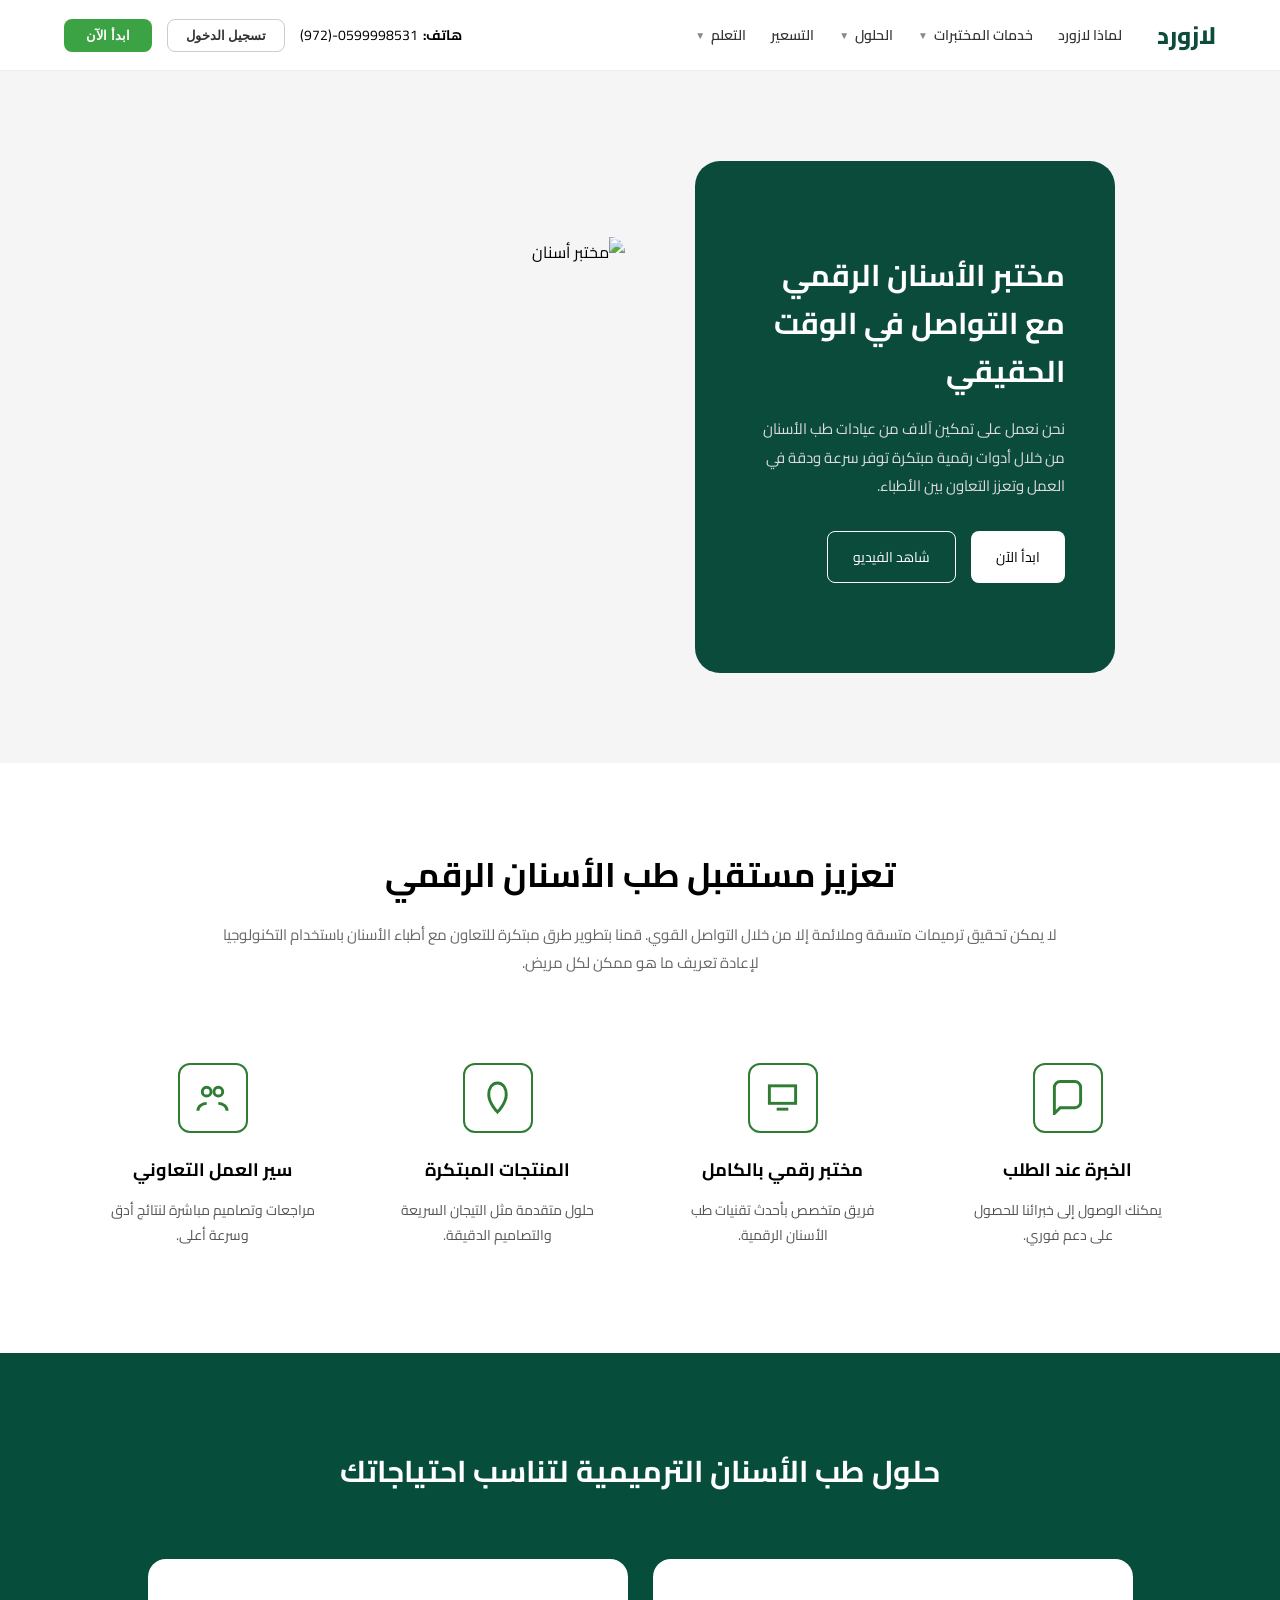
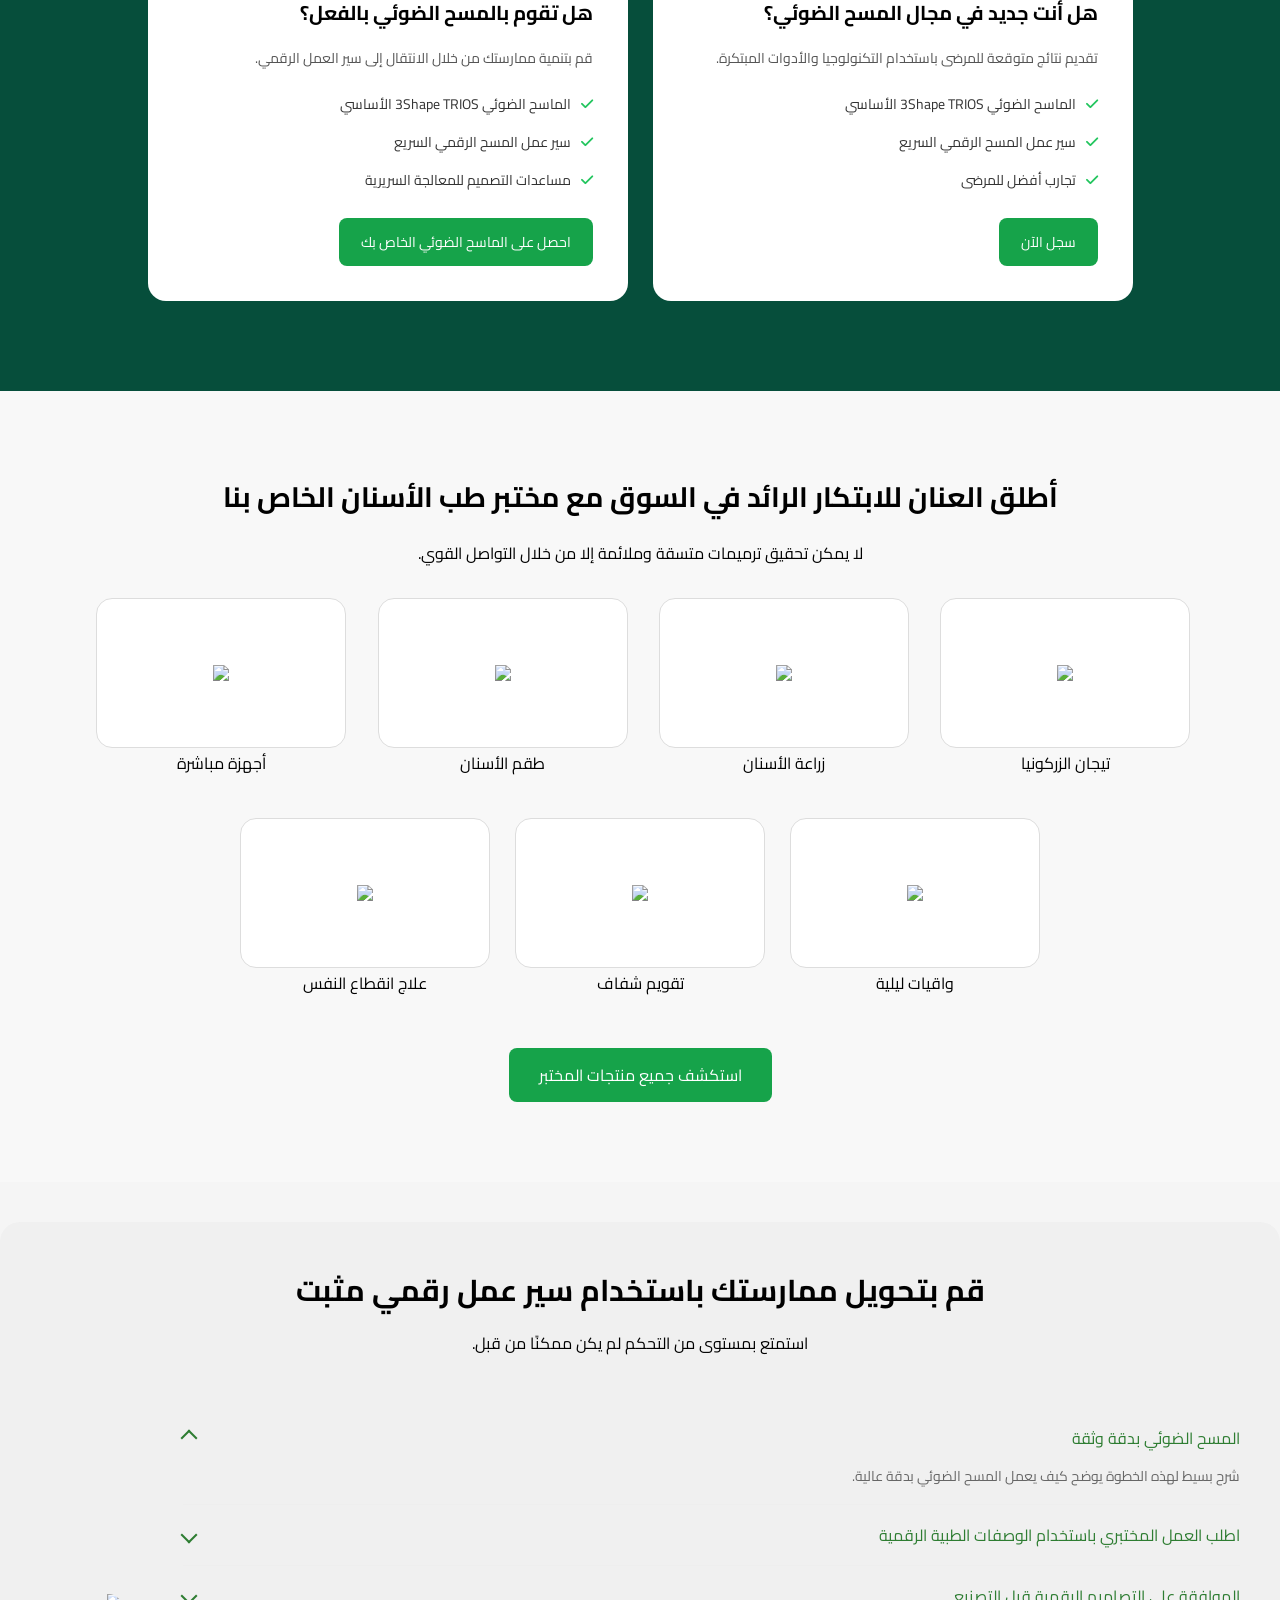
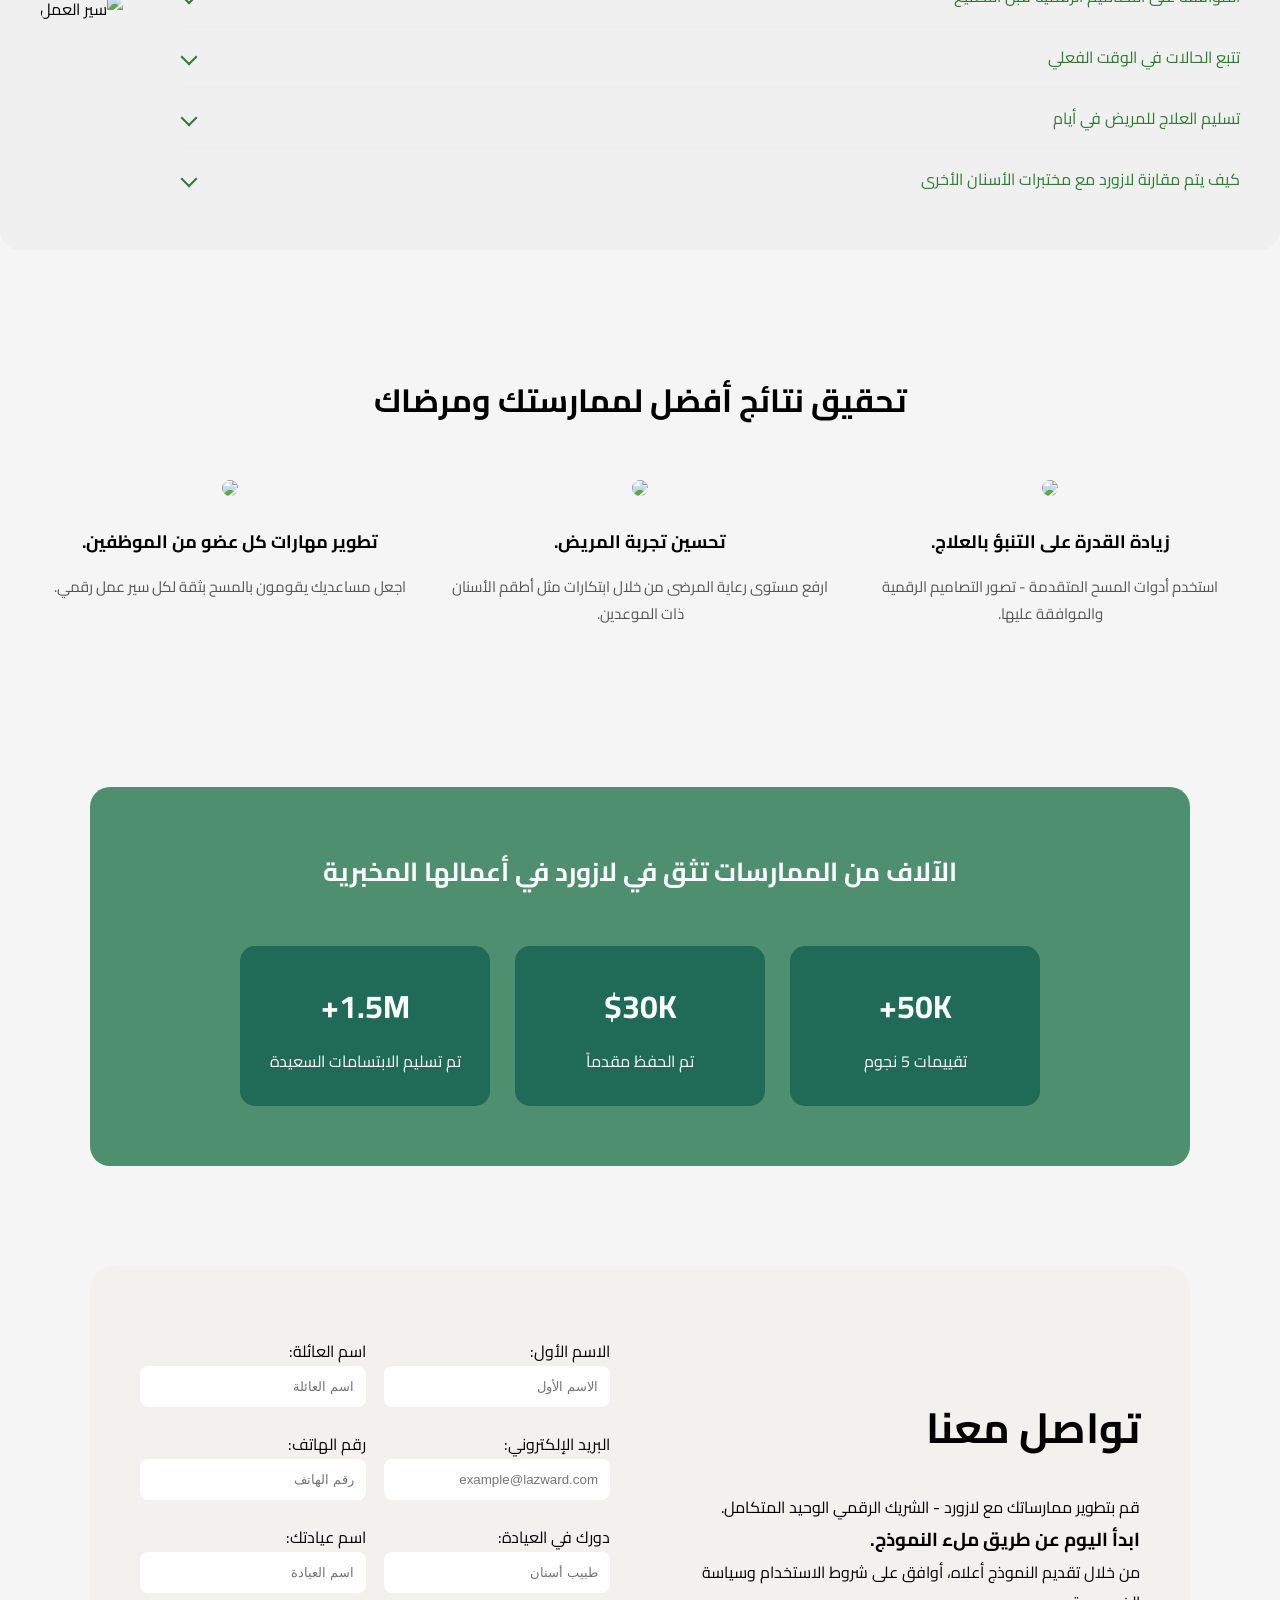
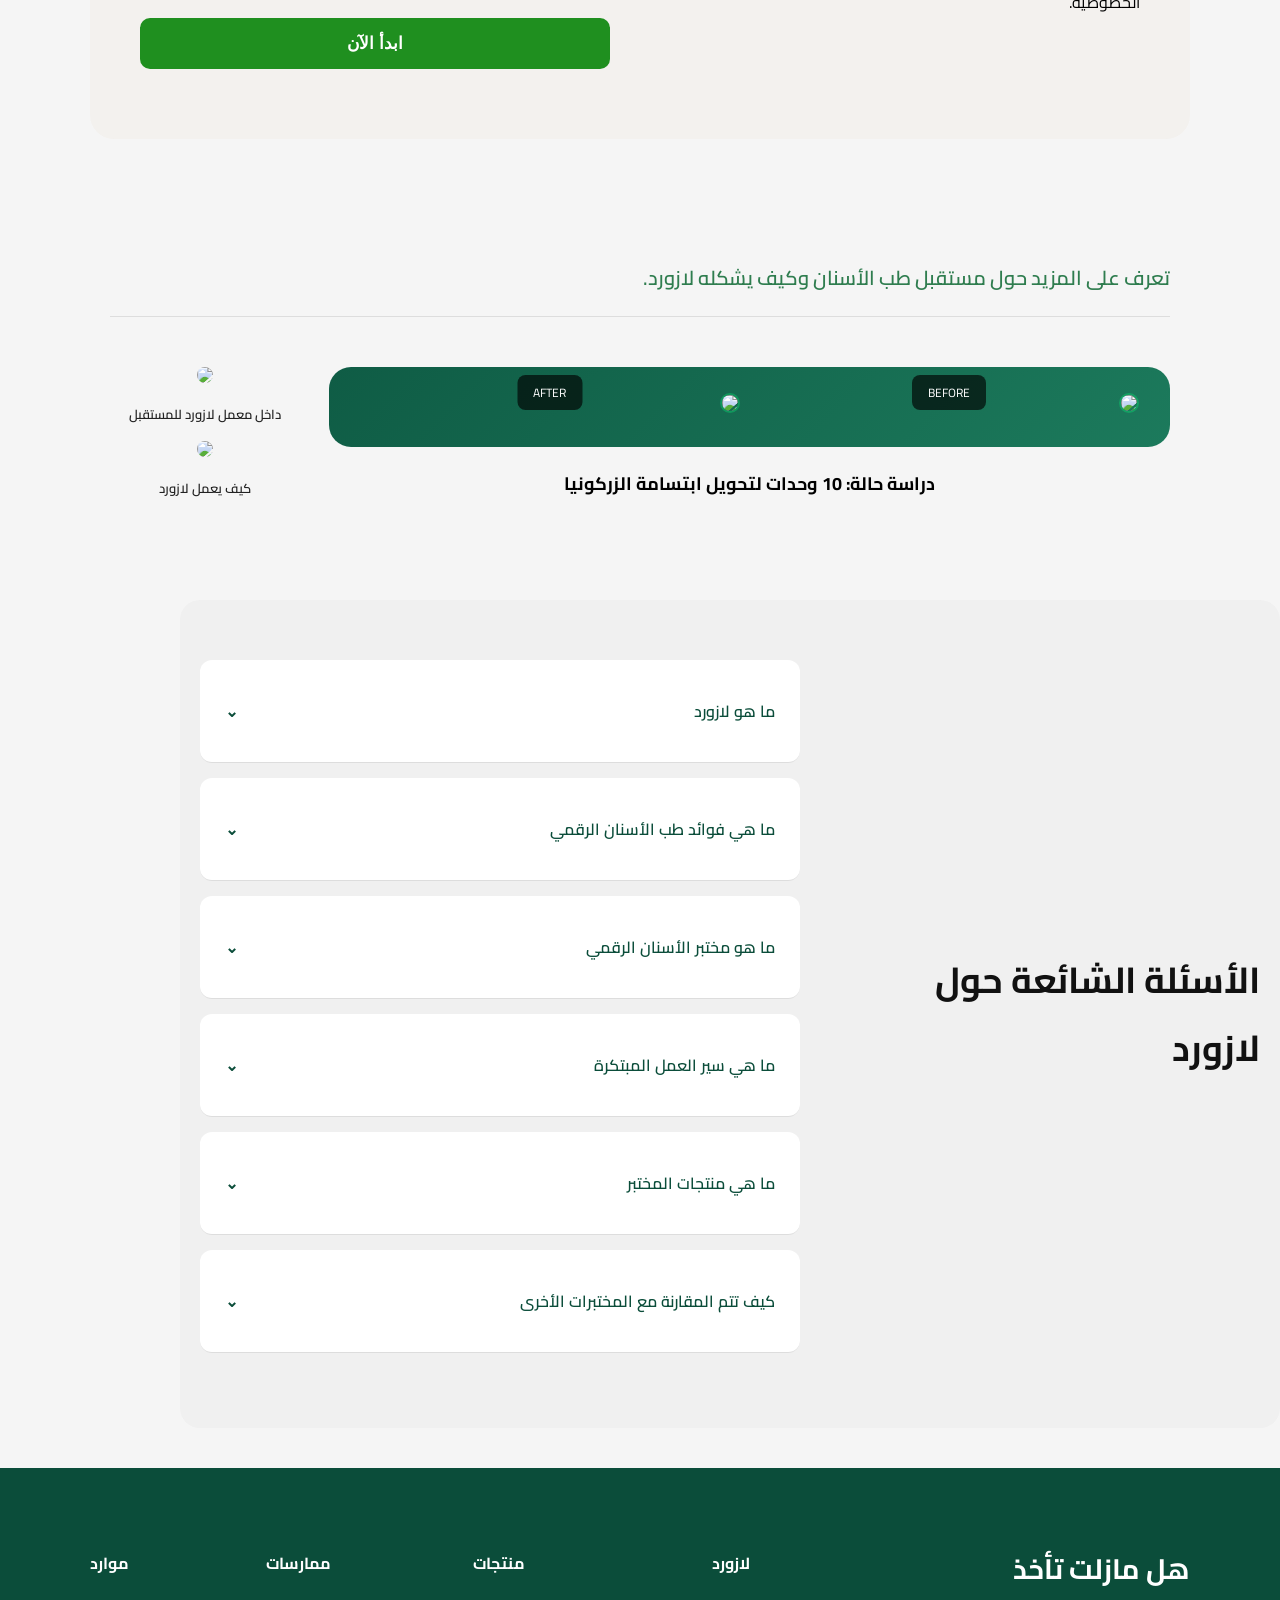
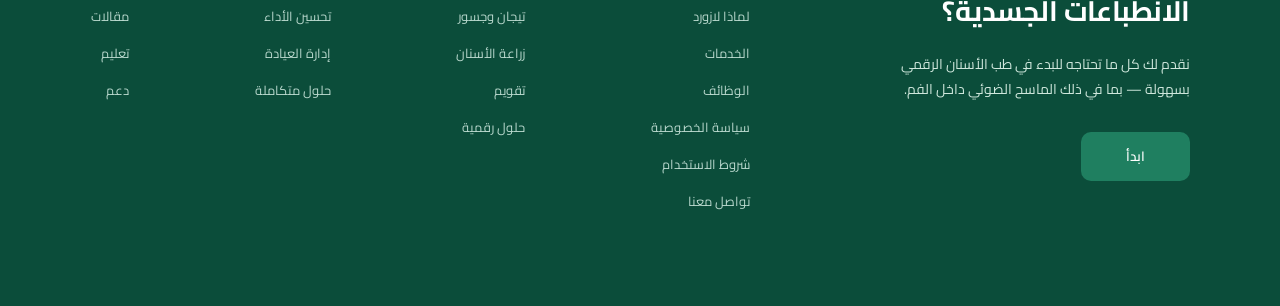
==== index.html @ 94c6a1e9 "Add files via upload" ====
<!DOCTYPE html>
<html lang="ar" dir="rtl">
<head>
    <meta charset="UTF-8">
    <meta name="viewport" content="width=device-width, initial-scale=1.0">
    <title>لازورد - مختبر الأسنان الرقمي</title>
    <link rel="stylesheet" href="https://cdnjs.cloudflare.com/ajax/libs/font-awesome/6.5.0/css/all.min.css">
    <link href="https://fonts.googleapis.com/css2?family=Cairo:wght@400;600;700;800&display=swap" rel="stylesheet">
         <link rel="stylesheet" href="style.css">
  </head>
<body>

<header class="header">
    <div class="nav-right">
        <a href="index.html" class="logo">لازورد</a>
        <nav class="nav-menu">
            <div class="nav-item"><a href="why-lazward.html">لماذا لازورد</a></div>
            <div class="nav-item">خدمات المختبرات <span class="arrow">▼</span><div class="dropdown"><a href="crowns-bridges.html">تيجان وجسور</a><a href="dentures.html">أطقم أسنان</a></div></div>
            <div class="nav-item">الحلول <span class="arrow">▼</span><div class="dropdown"><a href="digital-solutions.html">حلول رقمية</a></div></div>
            <div class="nav-item"><a href="pricing.html">التسعير</a></div>
            <div class="nav-item">التعلم <span class="arrow">▼</span><div class="dropdown"><a href="articles.html">المقالات</a></div></div>
        </nav>
    </div>
    <div class="nav-left">
        <div class="phone-container"><span class="phone-label">هاتف:</span><span class="phone-number">(972)-0599998531</span></div>
        <button class="btn-login"><a href="login.html">تسجيل الدخول</a></button>
        <button class="btn-start"><a href="signup.html">ابدأ الآن</a></button>
    </div>
    <div class="menu-toggle" onclick="toggleMenu()">☰</div>
</header>

<div class="mobile-overlay" id="overlay" onclick="toggleMenu()"></div>
<div class="mobile-drawer" id="drawer">
    <div class="drawer-header"><div class="logo">لازورد</div><div style="font-size:30px;cursor:pointer;" onclick="toggleMenu()">×</div></div>
    <div class="mobile-nav-item"><a href="why-lazward.html">لماذا لازورد</a></div>
    <div class="mobile-nav-item" onclick="this.classList.toggle('open')">خدمات المختبرات <span class="arrow" style="float:left;">▼</span><div class="mobile-dropdown-content"><a href="crowns-bridges.html">تيجان وجسور</a><a href="dentures.html">أطقم أسنان</a></div></div>
    <div class="mobile-nav-item" onclick="this.classList.toggle('open')">الحلول <span class="arrow" style="float:left;">▼</span><div class="mobile-dropdown-content"><a href="digital-solutions.html">حلول رقمية</a></div></div>
    <div class="mobile-nav-item"><a href="pricing.html">التسعير</a></div>
    <div class="mobile-nav-item" onclick="this.classList.toggle('open')">التعلم <span class="arrow" style="float:left;">▼</span><div class="mobile-dropdown-content"><a href="articles.html">المقالات</a></div></div>
    <div class="phone-container" style="margin:25px 0;"><span class="phone-label">هاتف:</span><span class="phone-number">(972)-0599998531</span></div>
    <button class="btn-start" style="width:100%;margin-bottom:10px;"><a href="signup.html">ابدأ الآن</a></button>
    <button class="btn-login" style="width:100%;"><a href="login.html">تسجيل الدخول</a></button>
</div>

<!-- Hero -->
<section><div class="hero"><div class="hero-box"><h1>مختبر الأسنان الرقمي مع التواصل في الوقت الحقيقي</h1><p>نحن نعمل على تمكين آلاف من عيادات طب الأسنان من خلال أدوات رقمية مبتكرة توفر سرعة ودقة في العمل وتعزز التعاون بين الأطباء.</p><div class="hero-buttons"><button class="btn-hero btn-white">ابدأ الآن</button><button class="btn-hero btn-outline">شاهد الفيديو</button></div></div><div class="hero-img"><img src="https://images.unsplash.com/photo-1588776814546-1ffcf47267a5?auto=format&fit=crop&q=80&w=800" alt="مختبر أسنان"></div></div></section>

<!-- Features -->
<section class="features-section"><h1>تعزيز مستقبل طب الأسنان الرقمي</h1><p class="desc">لا يمكن تحقيق ترميمات متسقة وملائمة إلا من خلال التواصل القوي. قمنا بتطوير طرق مبتكرة للتعاون مع أطباء الأسنان باستخدام التكنولوجيا لإعادة تعريف ما هو ممكن لكل مريض.</p><div class="features"><div class="feature hidden"><div class="icon-box"><svg viewBox="0 0 24 24"><path d="M21 15a4 4 0 0 1-4 4H7l-4 4V5a4 4 0 0 1 4-4h10a4 4 0 0 1 4 4z"/></svg></div><h3>الخبرة عند الطلب</h3><p>يمكنك الوصول إلى خبرائنا للحصول على دعم فوري.</p></div><div class="feature hidden"><div class="icon-box"><svg viewBox="0 0 24 24"><rect x="3" y="4" width="18" height="12"/><line x1="8" y1="20" x2="16" y2="20"/></svg></div><h3>مختبر رقمي بالكامل</h3><p>فريق متخصص بأحدث تقنيات طب الأسنان الرقمية.</p></div><div class="feature hidden"><div class="icon-box"><svg viewBox="0 0 24 24"><path d="M12 2C8 2 6 6 6 10c0 6 6 12 6 12s6-6 6-12c0-4-2-8-6-8z"/></svg></div><h3>المنتجات المبتكرة</h3><p>حلول متقدمة مثل التيجان السريعة والتصاميم الدقيقة.</p></div><div class="feature hidden"><div class="icon-box"><svg viewBox="0 0 24 24"><circle cx="8" cy="8" r="3"/><circle cx="16" cy="8" r="3"/><path d="M2 21c0-3 3-5 6-5"/><path d="M22 21c0-3-3-5-6-5"/></svg></div><h3>سير العمل التعاوني</h3><p>مراجعات وتصاميم مباشرة لنتائج أدق وسرعة أعلى.</p></div></div></section>

<!-- Solutions Cards -->
<section class="solutions"><div class="container-solutions"><h2>حلول طب الأسنان الترميمية لتناسب احتياجاتك</h2><div class="cards-solutions"><div class="card-solution"><h3>هل أنت جديد في مجال المسح الضوئي؟</h3><p>تقديم نتائج متوقعة للمرضى باستخدام التكنولوجيا والأدوات المبتكرة.</p><ul><li><i class="fa-solid fa-check"></i> الماسح الضوئي 3Shape TRIOS الأساسي</li><li><i class="fa-solid fa-check"></i> سير عمل المسح الرقمي السريع</li><li><i class="fa-solid fa-check"></i> تجارب أفضل للمرضى</li></ul><a href="signup.html" class="btn-solution">سجل الآن</a></div><div class="card-solution"><h3>هل تقوم بالمسح الضوئي بالفعل؟</h3><p>قم بتنمية ممارستك من خلال الانتقال إلى سير العمل الرقمي.</p><ul><li><i class="fa-solid fa-check"></i> الماسح الضوئي 3Shape TRIOS الأساسي</li><li><i class="fa-solid fa-check"></i> سير عمل المسح الرقمي السريع</li><li><i class="fa-solid fa-check"></i> مساعدات التصميم للمعالجة السريرية</li></ul><a href="signup.html" class="btn-solution">احصل على الماسح الضوئي الخاص بك</a></div></div></div></section>

<!-- Products -->
<section class="lab-section"><h2>أطلق العنان للابتكار الرائد في السوق مع مختبر طب الأسنان الخاص بنا</h2><p>لا يمكن تحقيق ترميمات متسقة وملائمة إلا من خلال التواصل القوي.</p><br><div class="grid-4"><div class="item"><div class="img-box"><img src="https://cdn-icons-png.flaticon.com/512/2966/2966480.png"></div><p>تيجان الزركونيا</p></div><div class="item"><div class="img-box"><img src="https://cdn-icons-png.flaticon.com/512/2966/2966327.png"></div><p>زراعة الأسنان</p></div><div class="item"><div class="img-box"><img src="https://cdn-icons-png.flaticon.com/512/2966/2966493.png"></div><p>طقم الأسنان</p></div><div class="item"><div class="img-box"><img src="https://cdn-icons-png.flaticon.com/512/2966/2966499.png"></div><p>أجهزة مباشرة</p></div></div><div class="grid-3"><div class="item"><div class="img-box"><img src="https://cdn-icons-png.flaticon.com/512/2966/2966479.png"></div><p>واقيات ليلية</p></div><div class="item"><div class="img-box"><img src="https://cdn-icons-png.flaticon.com/512/2966/2966488.png"></div><p>تقويم شفاف</p></div><div class="item"><div class="img-box"><img src="https://cdn-icons-png.flaticon.com/512/2966/2966485.png"></div><p>علاج انقطاع النفس</p></div></div><a href="crowns-bridges.html" class="btn-lab">استكشف جميع منتجات المختبر</a></section>

<!-- Accordion -->
<section class="workflow"><div class="container-workflow"><div class="header-workflow"><h2>قم بتحويل ممارستك باستخدام سير عمل رقمي مثبت</h2><p>استمتع بمستوى من التحكم لم يكن ممكنًا من قبل.</p></div><div class="content-workflow"><div class="image-workflow"><img src="https://images.unsplash.com/photo-1588776814546-1ffcf47267a5?auto=format&fit=crop&q=80&w=800" alt="سير العمل"></div><div class="accordion"><div class="accordion-item active"><div class="accordion-title"><span>المسح الضوئي بدقة وثقة</span><span class="accordion-icon"></span></div><div class="accordion-body">شرح بسيط لهذه الخطوة يوضح كيف يعمل المسح الضوئي بدقة عالية.</div></div><div class="accordion-item"><div class="accordion-title"><span>اطلب العمل المختبري باستخدام الوصفات الطبية الرقمية</span><span class="accordion-icon"></span></div><div class="accordion-body">تفاصيل إضافية عن الطلب الرقمي وإدارة المختبر.</div></div><div class="accordion-item"><div class="accordion-title"><span>الموافقة على التصاميم الرقمية قبل التصنيع</span><span class="accordion-icon"></span></div><div class="accordion-body">راجع التصاميم ووافق عليها قبل التنفيذ.</div></div><div class="accordion-item"><div class="accordion-title"><span>تتبع الحالات في الوقت الفعلي</span><span class="accordion-icon"></span></div><div class="accordion-body">تابع حالة المريض خطوة بخطوة.</div></div><div class="accordion-item"><div class="accordion-title"><span>تسليم العلاج للمريض في أيام</span><span class="accordion-icon"></span></div><div class="accordion-body">تسليم سريع وفعّال للعلاج.</div></div><div class="accordion-item"><div class="accordion-title"><span>كيف يتم مقارنة لازورد مع مختبرات الأسنان الأخرى</span><span class="accordion-icon"></span></div><div class="accordion-body">مقارنة شاملة مع الحلول الأخرى.</div></div></div></div></div></section>

<!-- Results -->
<section class="results-section"><div class="results-container"><div class="results-header"><h2>تحقيق نتائج أفضل لممارستك ومرضاك</h2></div><div class="results-cards"><div class="result-card"><img src="https://images.unsplash.com/photo-1588776814546-1ffcf47267a5?auto=format&fit=crop&q=80&w=800"><h3>زيادة القدرة على التنبؤ بالعلاج.</h3><p>استخدم أدوات المسح المتقدمة - تصور التصاميم الرقمية والموافقة عليها.</p></div><div class="result-card"><img src="https://images.unsplash.com/photo-1606813907291-d86efa9b94db?auto=format&fit=crop&q=80&w=800"><h3>تحسين تجربة المريض.</h3><p>ارفع مستوى رعاية المرضى من خلال ابتكارات مثل أطقم الأسنان ذات الموعدين.</p></div><div class="result-card"><img src="https://images.unsplash.com/photo-1588776814546-1ffcf47267a5?auto=format&fit=crop&q=80&w=800"><h3>تطوير مهارات كل عضو من الموظفين.</h3><p>اجعل مساعديك يقومون بالمسح بثقة لكل سير عمل رقمي.</p></div></div></div></section>

<!-- Stats -->
<section class="stats-section"><h2>الآلاف من الممارسات تثق في لازورد في أعمالها المخبرية</h2><div class="stats-cards"><div class="stat-card"><h3>50K+</h3><p>تقييمات 5 نجوم</p></div><div class="stat-card"><h3>$30K</h3><p>تم الحفظ مقدماً</p></div><div class="stat-card"><h3>1.5M+</h3><p>تم تسليم الابتسامات السعيدة</p></div></div></section>

<!-- Contact -->
<section class="contact-section"><div class="contact-container"><div class="contact-text"><h2>تواصل معنا</h2><p>قم بتطوير ممارساتك مع لازورد - الشريك الرقمي الوحيد المتكامل.</p><h3>ابدأ اليوم عن طريق ملء النموذج.</h3><p class="small-text">من خلال تقديم النموذج أعلاه، أوافق على شروط الاستخدام وسياسة الخصوصية.</p></div><div class="contact-form"><div class="form-grid"><div class="form-group"><label>الاسم الأول:</label><input type="text" placeholder="الاسم الأول"></div><div class="form-group"><label>اسم العائلة:</label><input type="text" placeholder="اسم العائلة"></div><div class="form-group"><label>البريد الإلكتروني:</label><input type="email" placeholder="example@lazward.com"></div><div class="form-group"><label>رقم الهاتف:</label><input type="text" placeholder="رقم الهاتف"></div><div class="form-group"><label>دورك في العيادة:</label><input type="text" placeholder="طبيب أسنان"></div><div class="form-group"><label>اسم عيادتك:</label><input type="text" placeholder="اسم العيادة"></div></div><button class="btn-contact">ابدأ الآن</button></div></div></section>

<!-- Case Study -->
<section class="case-section"><div class="case-title">تعرف على المزيد حول مستقبل طب الأسنان وكيف يشكله لازورد.</div><div class="line"></div><div class="case-container"><div class="case-right"><div class="before-after"><div class="img-box-case"><img src="https://images.unsplash.com/photo-1607746882042-944635dfe10e?auto=format&fit=crop&q=80&w=800"><div class="label-case">BEFORE</div></div><div class="img-box-case"><img src="https://images.unsplash.com/photo-1607746882042-944635dfe10e?auto=format&fit=crop&q=80&w=800"><div class="label-case">AFTER</div></div></div><div class="caption">دراسة حالة: 10 وحدات لتحويل ابتسامة الزركونيا</div></div><div class="case-left"><div class="small-card"><img src="https://images.unsplash.com/photo-1588776814546-1ffcf47267a5?auto=format&fit=crop&q=80&w=400"><p>داخل معمل لازورد للمستقبل</p></div><div class="small-card"><img src="https://images.unsplash.com/photo-1606813907291-d86efa9b94db?auto=format&fit=crop&q=80&w=400"><p>كيف يعمل لازورد</p></div></div></div></section>

<!-- FAQ -->
<section class="faq-section"><div class="faq-title"><h2>الأسئلة الشائعة حول لازورد</h2></div><div class="faq-list"><div class="faq-item"><div class="faq-question">ما هو لازورد <span>⌄</span></div><div class="faq-answer">لازورد هو حل رقمي متكامل لطب الأسنان.</div></div><div class="faq-item"><div class="faq-question">ما هي فوائد طب الأسنان الرقمي <span>⌄</span></div><div class="faq-answer">يوفر دقة أعلى وسرعة في التنفيذ.</div></div><div class="faq-item"><div class="faq-question">ما هو مختبر الأسنان الرقمي <span>⌄</span></div><div class="faq-answer">مختبر يعتمد على تقنيات رقمية حديثة.</div></div><div class="faq-item"><div class="faq-question">ما هي سير العمل المبتكرة <span>⌄</span></div><div class="faq-answer">سير عمل رقمي متكامل من البداية للنهاية.</div></div><div class="faq-item"><div class="faq-question">ما هي منتجات المختبر <span>⌄</span></div><div class="faq-answer">تيجان، جسور، وزراعة رقمية.</div></div><div class="faq-item"><div class="faq-question">كيف تتم المقارنة مع المختبرات الأخرى <span>⌄</span></div><div class="faq-answer">جودة أعلى وسرعة أفضل.</div></div></div></section>

<!-- Footer -->
<footer class="footer"><div class="footer-container"><div class="footer-cta"><h3>هل مازلت تأخذ الانطباعات الجسدية؟</h3><p>نقدم لك كل ما تحتاجه للبدء في طب الأسنان الرقمي بسهولة — بما في ذلك الماسح الضوئي داخل الفم.</p><button onclick="location.href='signup.html'">ابدأ</button></div><div class="footer-links"><div class="footer-col"><h4>لازورد</h4><li onclick="location.href='why-lazward.html'">لماذا لازورد</li><li>الخدمات</li><li>الوظائف</li><li>سياسة الخصوصية</li><li>شروط الاستخدام</li><li>تواصل معنا</li></div><div class="footer-col"><h4>منتجات</h4><li onclick="location.href='crowns-bridges.html'">تيجان وجسور</li><li>زراعة الأسنان</li><li>تقويم</li><li onclick="location.href='digital-solutions.html'">حلول رقمية</li></div><div class="footer-col"><h4>ممارسات</h4><li>تحسين الأداء</li><li>إدارة العيادة</li><li>حلول متكاملة</li></div><div class="footer-col"><h4>موارد</h4><li onclick="location.href='articles.html'">مقالات</li><li>تعليم</li><li>دعم</li></div></div></div></footer>

<script src="index.js"></script>
</body>
</html>
---- style.css ----
* { margin: 0; padding: 0; box-sizing: border-box; }
        body { font-family: 'Cairo', sans-serif; background: #f5f5f5; direction: rtl; }
        
        /* Header */
        .header { padding: 12px 5%; background: #fff; border-bottom: 1px solid #eee; display: flex; align-items: center; justify-content: space-between; position: sticky; top: 0; z-index: 1000; }
        .nav-right { display: flex; align-items: center; gap: 30px; }
        .logo { font-size: 24px; font-weight: 800; color: #0b4d3a; text-decoration: none; }
        .nav-menu { display: flex; gap: 15px; align-items: center; }
        .nav-item { position: relative; font-size: 14px; font-weight: 600; padding: 10px 5px; display: flex; align-items: center; gap: 6px; color: #333; }
        .nav-item a { text-decoration: none; color: #333; }
        .nav-item:hover, .nav-item:hover a { color: #3ca345; }
        .arrow { font-size: 10px; color: #888; }
        .dropdown { position: absolute; top: 100%; right: 0; background: #fff; min-width: 180px; box-shadow: 0 10px 30px rgba(0,0,0,0.1); border-radius: 8px; opacity: 0; visibility: hidden; transform: translateY(10px); transition: 0.3s; border: 1px solid #eee; z-index: 100; }
        .nav-item:hover .dropdown { opacity: 1; visibility: visible; transform: translateY(0); }
        .dropdown a { display: block; padding: 12px 15px; text-decoration: none; color: #333; font-size: 13px; border-bottom: 1px solid #f9f9f9; }
        .dropdown a:hover { background: #f4faf5; color: #3ca345; }
        .nav-left { display: flex; align-items: center; gap: 15px; }
        .phone-container { display: flex; align-items: center; font-size: 14px; }
        .phone-label { font-weight: 700; margin-left: 5px; }
        .phone-number { direction: ltr; }
        .btn-login { border: 1px solid #ccc; background: transparent; padding: 8px 18px; border-radius: 8px; font-weight: 600; cursor: pointer; }
        .btn-login a { text-decoration: none; color: #333; }
        .btn-start { background: #3ca345; color: #fff; border: none; padding: 9px 22px; border-radius: 8px; font-weight: 600; cursor: pointer; }
        .btn-start a { text-decoration: none; color: #fff; }
        .menu-toggle { display: none; font-size: 26px; cursor: pointer; }
        
        /* Mobile Drawer */
        .mobile-overlay { position: fixed; top: 0; right: -100%; width: 100%; height: 100%; background: rgba(0,0,0,0.5); z-index: 1001; transition: 0.3s; }
        .mobile-drawer { position: fixed; top: 0; right: -300px; width: 300px; height: 100%; background: #fff; z-index: 1002; transition: 0.3s; padding: 25px; overflow-y: auto; }
        .mobile-overlay.active, .mobile-drawer.active { right: 0; }
        .drawer-header { display: flex; justify-content: space-between; align-items: center; margin-bottom: 30px; }
        .mobile-nav-item { padding: 15px 0; font-weight: 600; border-bottom: 1px solid #f5f5f5; cursor: pointer; }
        .mobile-nav-item a { text-decoration: none; color: #333; display: block; }
        .mobile-dropdown-content { display: none; background: #fcfcfc; padding-right: 15px; }
        .mobile-dropdown-content a { display: block; padding: 10px 0; text-decoration: none; color: #666; font-size: 14px; }
        .mobile-nav-item.open .mobile-dropdown-content { display: block; }
        .mobile-nav-item.open span { transform: rotate(180deg); color: #3ca345; }
        
        /* Hero */
        .hero { display: flex; justify-content: center; align-items: center; gap: 70px; padding: 90px 50px; max-width: 1200px; margin: 0 auto; }
        .hero-box { background: #0b4b3c; color: #fff; padding: 90px 50px; border-radius: 25px; width: 420px; min-height: 500px; display: flex; flex-direction: column; justify-content: center; opacity: 0; transform: translateX(60px); animation: fadeInRight 1s ease forwards; }
        .hero-box h1 { font-size: 30px; line-height: 1.6; margin-bottom: 20px; }
        .hero-box p { font-size: 15px; line-height: 1.9; margin-bottom: 30px; color: #dcdcdc; }
        .hero-buttons { display: flex; gap: 15px; }
        .btn-hero { padding: 12px 25px; border-radius: 8px; border: none; cursor: pointer; font-size: 14px; transition: 0.3s; font-family: 'Cairo'; }
        .btn-white { background: #fff; color: #000; }
        .btn-outline { background: transparent; border: 1px solid #fff; color: #fff; }
        .hero-img { display: flex; align-items: center; opacity: 0; transform: translateX(-60px); animation: fadeInLeft 1s ease forwards; }
        .hero-img img { width: 460px; height: 360px; object-fit: cover; border-radius: 15px; transition: 0.5s; }
        .hero-img img:hover { transform: scale(1.05); }
        @keyframes fadeInRight { to { opacity: 1; transform: translateX(0); } }
        @keyframes fadeInLeft { to { opacity: 1; transform: translateX(0); } }
        
        /* Features Section */
        .features-section { background: #fff; padding: 80px 20px; text-align: center; }
        .features-section h1 { font-size: 34px; margin-bottom: 15px; }
        .desc { max-width: 850px; margin: auto; color: #666; line-height: 1.9; font-size: 15px; }
        .features { margin-top: 60px; display: grid; grid-template-columns: repeat(auto-fit, minmax(230px, 1fr)); gap: 40px; max-width: 1100px; margin-inline: auto; }
        .feature { padding: 25px 20px; transition: 0.3s; border-radius: 12px; }
        .feature:hover { transform: translateY(-8px); box-shadow: 0 10px 30px rgba(0,0,0,0.08); }
        .icon-box { width: 70px; height: 70px; border: 2px solid #2e7d32; display: flex; align-items: center; justify-content: center; margin: 0 auto 20px; border-radius: 12px; transition: 0.3s; }
        .feature:hover .icon-box { background: #2e7d32; }
        .icon-box svg { width: 35px; height: 35px; stroke: #2e7d32; fill: none; stroke-width: 2; transition: 0.3s; }
        .feature:hover svg { stroke: #fff; }
        .feature h3 { font-size: 18px; margin-bottom: 12px; }
        .feature p { font-size: 14px; color: #555; line-height: 1.8; }
        .hidden { opacity: 0; transform: translateY(30px); }
        .show { opacity: 1; transform: translateY(0); transition: 0.6s ease; }
        
        /* Solutions Cards */
        .solutions { background-color: #064e3b; padding: 90px 20px; }
        .container-solutions { max-width: 1100px; margin: auto; text-align: center; }
        .solutions h2 { color: #fff; font-size: 30px; margin-bottom: 60px; }
        .cards-solutions { display: flex; gap: 25px; justify-content: center; flex-wrap: wrap; }
        .card-solution { background: #fff; padding: 35px; border-radius: 18px; width: 480px; text-align: right; transition: 0.3s; }
        .card-solution:hover { transform: translateY(-8px); }
        .card-solution h3 { font-size: 20px; margin-bottom: 15px; }
        .card-solution p { font-size: 14px; color: #555; margin-bottom: 20px; line-height: 1.8; }
        .card-solution ul { list-style: none; margin-bottom: 25px; }
        .card-solution ul li { display: flex; align-items: center; gap: 10px; margin-bottom: 12px; font-size: 14px; color: #333; }
        .card-solution ul li i { color: #22c55e; }
        .btn-solution { display: inline-block; background: #16a34a; color: #fff; padding: 11px 22px; border-radius: 8px; text-decoration: none; font-size: 14px; }
        
        /* Products Section */
        .lab-section { padding: 80px 20px; text-align: center; background: #f8f8f8; }
        .lab-section h2 { font-size: 28px; margin-bottom: 15px; }
        .grid-4 { display: grid; grid-template-columns: repeat(4, 1fr); gap: 25px; max-width: 1100px; margin: auto; margin-bottom: 40px; }
        .grid-3 { display: flex; justify-content: center; gap: 25px; max-width: 1100px; margin: auto; flex-wrap: wrap; }
        .item { text-align: center; width: 250px; }
        .img-box { background: #fff; border-radius: 16px; padding: 20px; border: 1px solid #ddd; height: 150px; display: flex; align-items: center; justify-content: center; transition: 0.3s; }
        .img-box:hover { transform: translateY(-5px); }
        .img-box img { max-width: 100%; max-height: 100%; object-fit: contain; }
        .btn-lab { margin-top: 50px; display: inline-block; background: #16a34a; color: #fff; padding: 12px 30px; border-radius: 8px; text-decoration: none; }
        
        /* Accordion */
        .workflow { padding: 80px 20px; background: #fff; }
        .container-workflow { max-width: 1200px; margin: auto; }
        .header-workflow { text-align: center; margin-bottom: 50px; }
        .header-workflow h2 { font-size: 30px; margin-bottom: 10px; }
        .content-workflow { display: flex; gap: 60px; align-items: center; }
        .image-workflow { order: 2; flex-shrink: 0; }
        .image-workflow img { width: 500px; border-radius: 20px; }
        .accordion { flex: 1; order: 1; }
        .accordion-item { border-bottom: 1px solid #eee; padding: 15px 0; }
        .accordion-title { display: flex; justify-content: space-between; align-items: center; cursor: pointer; color: #2e7d32; font-size: 16px; }
        .accordion-icon { width: 12px; height: 12px; border-right: 2px solid #2e7d32; border-bottom: 2px solid #2e7d32; transform: rotate(45deg); transition: 0.3s; }
        .accordion-body { max-height: 0; overflow: hidden; transition: 0.4s ease; color: #666; font-size: 14px; }
        .accordion-item.active .accordion-body { max-height: 200px; margin-top: 10px; }
        .accordion-item.active .accordion-icon { transform: rotate(-135deg); }
        
        /* Results Section */
        .results-section { padding: 80px 20px; background: #f5f5f5; }
        .results-container { max-width: 1200px; margin: auto; }
        .results-header { text-align: center; margin-bottom: 50px; }
        .results-header h2 { font-size: 32px; }
        .results-cards { display: grid; grid-template-columns: repeat(3, 1fr); gap: 30px; }
        .result-card { text-align: center; }
        .result-card img { width: 100%; border-radius: 16px; margin-bottom: 20px; }
        .result-card h3 { font-size: 18px; margin-bottom: 15px; }
        .result-card p { color: #555; line-height: 1.8; font-size: 15px; }
        
        /* Stats Section */
        .stats-section { max-width: 1100px; margin: 80px auto; padding: 60px 20px; background: #4e8f6f; border-radius: 20px; text-align: center; color: #fff; }
        .stats-section h2 { font-size: 26px; margin-bottom: 50px; }
        .stats-cards { display: flex; justify-content: center; gap: 25px; flex-wrap: wrap; }
        .stat-card { background: #1f6b57; padding: 30px 25px; border-radius: 15px; width: 250px; transition: 0.3s; }
        .stat-card:hover { transform: translateY(-6px); }
        .stat-card h3 { font-size: 32px; margin-bottom: 10px; }
        
        /* Contact Section */
        .contact-section { max-width: 1100px; margin: 100px auto; background: #f3f1ee; border-radius: 24px; padding: 70px 50px; }
        .contact-container { display: flex; gap: 60px; align-items: center; }
        .contact-text { flex: 1; }
        .contact-text h2 { font-size: 42px; margin-bottom: 25px; }
        .contact-form { flex: 1; }
        .form-grid { display: grid; grid-template-columns: 1fr 1fr; gap: 22px 18px; }
        .form-group { display: flex; flex-direction: column; }
        .form-group input { padding: 13px 12px; border-radius: 8px; border: none; background: #fff; }
        .btn-contact { margin-top: 25px; width: 100%; padding: 15px; border: none; border-radius: 10px; background: #1f8f1f; color: #fff; font-size: 17px; font-weight: 600; cursor: pointer; }
        
        /* Case Section */
        .case-section { max-width: 1100px; margin: 80px auto; padding: 20px; }
        .case-title { text-align: right; color: #2f7d4f; font-size: 20px; font-weight: 600; margin-bottom: 20px; }
        .line { height: 1px; background: #ddd; margin-bottom: 50px; }
        .case-container { display: flex; gap: 30px; align-items: center; }
        .case-right { width: 80%; }
        .case-left { width: 18%; display: flex; flex-direction: column; gap: 15px; }
        .before-after { position: relative; border-radius: 22px; padding: 25px; display: flex; gap: 20px; justify-content: center; overflow: hidden; background: linear-gradient(135deg, #0f5c45, #1c7a5c); }
        .img-box-case { position: relative; width: 48%; }
        .img-box-case img { width: 100%; border-radius: 14px; border: 2px solid rgba(0,255,120,0.3); }
        .label-case { position: absolute; bottom: 12px; left: 50%; transform: translateX(-50%); background: rgba(0,0,0,0.65); color: #fff; padding: 6px 16px; border-radius: 8px; font-size: 12px; }
        .caption { text-align: center; margin-top: 20px; font-size: 18px; font-weight: 700; }
        .small-card { text-align: center; }
        .small-card img { width: 100%; border-radius: 14px; margin-bottom: 10px; }
        .small-card p { font-size: 13px; font-weight: 600; color: #222; }
        @media (max-width: 900px) { .case-container { flex-direction: column; } .case-right, .case-left { width: 100%; } .before-after { flex-direction: column; } .img-box-case { width: 100%; } .case-left { flex-direction: row; justify-content: center; } .small-card { width: 45%; } }
        /* FAQ Section */
        .faq-section { max-width: 1100px; margin: 80px auto; padding: 20px; display: flex; gap: 60px; align-items: center; }
        .faq-title { width: 40%; }
        .faq-title h2 { font-size: 36px; color: #111; }
        .faq-list { width: 60%; }
        .faq-item { border-bottom: 1px solid #ddd; padding: 18px 0; }
        .faq-question { display: flex; justify-content: space-between; cursor: pointer; color: #2f7d4f; font-weight: 600; }
        .faq-answer { max-height: 0; overflow: hidden; transition: 0.4s ease; color: #333; font-size: 14px; }
        .faq-item.active .faq-answer { max-height: 150px; margin-top: 10px; }
        .faq-item.active span { transform: rotate(180deg); }
        
        /* Footer */
        .footer { background: #0b4d3a; color: #fff; padding: 80px 90px; }
        .footer-container { display: flex; justify-content: space-between; align-items: flex-start; }
        .footer-cta { width: 28%; }
        .footer-cta h3 { font-size: 28px; margin-bottom: 20px; }
        .footer-cta button { background: #1f7f60; color: #fff; border: none; padding: 12px 45px; border-radius: 10px; cursor: pointer; }
        .footer-links { width: 60%; display: flex; justify-content: space-between; }
        .footer-col h4 { font-size: 16px; margin-bottom: 26px; }
        .footer-col li { font-size: 13px; color: #b9d8cd; margin-bottom: 13px; list-style: none; cursor: pointer; }
        .footer-col li:hover { color: #fff; }
        
        @media (max-width: 1024px) { .nav-menu, .nav-left { display: none; } .menu-toggle { display: block; } }
        @media (max-width: 900px) {
            .hero, .content-workflow, .contact-container, .case-container, .faq-section { flex-direction: column; }
            .hero-box, .hero-img img, .image-workflow img { width: 100%; }
            .results-cards, .cards-solutions, .grid-4 { grid-template-columns: 1fr; }
            .footer { padding: 60px 25px; }
            .footer-container { flex-direction: column; gap: 50px; }
            .footer-cta, .footer-links { width: 100%; flex-wrap: wrap; }
            .footer-col { width: 45%; }
            .page-header h1 { font-size: 32px; }
        }
        @media (max-width: 600px) { .footer-col { width: 100%; } }

       
        /* Page Content */
        .page-header { background: linear-gradient(135deg, #0b4d3a, #1a7a5c); color: #fff; padding: 80px 20px; text-align: center; }
        .page-header h1 { font-size: 48px; margin-bottom: 20px; }
        .page-header p { font-size: 18px; max-width: 700px; margin: 0 auto; line-height: 1.8; }
        
        .container { max-width: 1200px; margin: 0 auto; padding: 60px 20px; }
        .section-title { text-align: center; font-size: 32px; margin-bottom: 50px; color: #0b4d3a; position: relative; }
        .section-title:after { content: ""; display: block; width: 60px; height: 3px; background: #3ca345; margin: 15px auto 0; border-radius: 2px; }
        
        .features-grid { display: grid; grid-template-columns: repeat(3, 1fr); gap: 30px; margin-bottom: 60px; }
        .feature-card { background: #fff; padding: 35px 25px; border-radius: 20px; text-align: center; transition: 0.3s; box-shadow: 0 5px 20px rgba(0,0,0,0.05); }
        .feature-card:hover { transform: translateY(-10px); box-shadow: 0 20px 40px rgba(0,0,0,0.1); }
        .feature-card i { font-size: 50px; color: #3ca345; margin-bottom: 20px; }
        .feature-card h3 { font-size: 22px; margin-bottom: 15px; }
        .feature-card p { color: #666; line-height: 1.8; }
        
        .image-showcase { display: grid; grid-template-columns: repeat(2, 1fr); gap: 30px; margin: 60px 0; }
        .image-card { position: relative; border-radius: 20px; overflow: hidden; height: 300px; }
        .image-card img { width: 100%; height: 100%; object-fit: cover; transition: 0.5s; }
        .image-card:hover img { transform: scale(1.05); }
        .image-card .overlay { position: absolute; bottom: 0; left: 0; right: 0; background: linear-gradient(to top, #0b4d3a, transparent); padding: 30px; color: #fff; }
        .image-card .overlay h3 { font-size: 20px; margin-bottom: 10px; }
        
        .stats-row { background: #0b4d3a; color: #fff; padding: 60px 20px; text-align: center; }
        .stats-grid { display: flex; justify-content: center; gap: 60px; flex-wrap: wrap; max-width: 1000px; margin: 0 auto; }
        .stat-item h3 { font-size: 42px; margin-bottom: 10px; }
        .stat-item p { font-size: 16px; opacity: 0.9; }
        
        .testimonials { background: #fff; padding: 60px 20px; border-radius: 20px; margin: 40px 0; box-shadow: 0 5px 20px rgba(0,0,0,0.05); }
        .testimonial-grid { display: grid; grid-template-columns: repeat(3, 1fr); gap: 30px; margin-top: 40px; }
        .testimonial-card { text-align: center; padding: 25px; background: #f9f9f9; border-radius: 16px; }
        .testimonial-card img { width: 70px; height: 70px; border-radius: 50%; object-fit: cover; margin-bottom: 15px; }
        .testimonial-card i { font-size: 30px; color: #3ca345; margin-bottom: 15px; }
        .testimonial-card p { font-size: 15px; line-height: 1.8; color: #555; margin-bottom: 20px; }
        .testimonial-card h4 { color: #0b4d3a; font-size: 16px; }
        
        .faq-section { background: #f0f0f0; padding: 60px 20px; border-radius: 20px; margin: 40px 0; }
        .faq-grid { max-width: 800px; margin: 0 auto; }
        .faq-item { background: #fff; margin-bottom: 15px; border-radius: 12px; overflow: hidden; }
        .faq-question { padding: 18px 25px; display: flex; justify-content: space-between; cursor: pointer; font-weight: 600; color: #0b4d3a; }
        .faq-answer { padding: 0 25px; max-height: 0; overflow: hidden; transition: 0.3s; color: #666; line-height: 1.8; }
        .faq-item.active .faq-answer { padding: 0 25px 18px 25px; max-height: 200px; }
        .faq-item.active .faq-question i { transform: rotate(180deg); }
        
        .cta-section { background: linear-gradient(135deg, #0b4d3a, #1a7a5c); color: #fff; text-align: center; padding: 60px 20px; border-radius: 20px; margin: 40px 0; }
        .cta-section h2 { font-size: 32px; margin-bottom: 20px; }
        .cta-section p { max-width: 600px; margin: 0 auto 30px; opacity: 0.9; }
        .cta-btn { background: #fff; color: #0b4d3a; padding: 14px 40px; border-radius: 10px; text-decoration: none; display: inline-block; font-weight: 600; transition: 0.3s; }
        .cta-btn:hover { background: #3ca345; color: #fff; }
        
        
        @media (max-width: 1024px) { .nav-menu, .nav-left { display: none; } .menu-toggle { display: block; } }
        @media (max-width: 900px) {
            .features-grid, .testimonial-grid, .image-showcase { grid-template-columns: 1fr; }
            .footer { padding: 60px 25px; }
            .footer-container { flex-direction: column; gap: 50px; }
            .footer-cta { width: 100%; }
            .footer-links { width: 100%; flex-wrap: wrap; gap: 40px; }
            .footer-col { width: 45%; }
            .page-header h1 { font-size: 32px; }
            .stats-grid { flex-direction: column; gap: 30px; }
        }
        @media (max-width: 600px) { .footer-col { width: 100%; } }
  
        
        .mobile-overlay { position: fixed; top: 0; right: -100%; width: 100%; height: 100%; background: rgba(0,0,0,0.5); z-index: 1001; transition: 0.3s; }
        .mobile-drawer { position: fixed; top: 0; right: -300px; width: 300px; height: 100%; background: #fff; z-index: 1002; transition: 0.3s; padding: 25px; overflow-y: auto; }
        .mobile-overlay.active, .mobile-drawer.active { right: 0; }
        .drawer-header { display: flex; justify-content: space-between; align-items: center; margin-bottom: 30px; }
        .mobile-nav-item { padding: 15px 0; font-weight: 600; border-bottom: 1px solid #f5f5f5; cursor: pointer; }
        .mobile-nav-item a { text-decoration: none; color: #333; display: block; }
        .mobile-dropdown-content { display: none; background: #fcfcfc; padding-right: 15px; }
        .mobile-dropdown-content a { display: block; padding: 10px 0; text-decoration: none; color: #666; font-size: 14px; }
        .mobile-nav-item.open .mobile-dropdown-content { display: block; }
        .mobile-nav-item.open span { transform: rotate(180deg); color: #3ca345; }
        
        /* Page Content */
        .page-header { background: linear-gradient(135deg, #0b4d3a, #1a7a5c); color: #fff; padding: 80px 20px; text-align: center; }
        .page-header h1 { font-size: 48px; margin-bottom: 20px; }
        .page-header p { font-size: 18px; max-width: 700px; margin: 0 auto; line-height: 1.8; }
        
        .container { max-width: 1200px; margin: 0 auto; padding: 60px 20px; }
        .section-title { text-align: center; font-size: 32px; margin-bottom: 50px; color: #0b4d3a; position: relative; }
        .section-title:after { content: ""; display: block; width: 60px; height: 3px; background: #3ca345; margin: 15px auto 0; border-radius: 2px; }
        
        .pricing-grid { display: grid; grid-template-columns: repeat(3, 1fr); gap: 30px; margin-bottom: 60px; }
        .pricing-card { background: #fff; border-radius: 20px; padding: 40px 30px; text-align: center; transition: 0.3s; box-shadow: 0 5px 20px rgba(0,0,0,0.05); position: relative; }
        .pricing-card:hover { transform: translateY(-10px); box-shadow: 0 20px 40px rgba(0,0,0,0.1); }
        .pricing-card.popular { border: 2px solid #3ca345; }
        .popular-badge { position: absolute; top: -12px; left: 50%; transform: translateX(-50%); background: #3ca345; color: #fff; padding: 5px 15px; border-radius: 20px; font-size: 12px; font-weight: 600; }
        .pricing-card h3 { font-size: 24px; margin-bottom: 15px; }
        .price { font-size: 48px; font-weight: 800; color: #0b4d3a; margin: 20px 0; }
        .price span { font-size: 16px; font-weight: 400; color: #999; }
        .pricing-card ul { list-style: none; margin: 30px 0; text-align: right; }
        .pricing-card ul li { padding: 10px 0; display: flex; align-items: center; gap: 10px; font-size: 14px; color: #555; }
        .pricing-card ul li i { color: #3ca345; width: 20px; }
        .pricing-btn { background: #0b4d3a; color: #fff; border: none; padding: 12px 30px; border-radius: 8px; font-weight: 600; cursor: pointer; width: 100%; transition: 0.3s; }
        .pricing-btn:hover { background: #3ca345; }
        
        .comparison-table { background: #fff; border-radius: 20px; padding: 40px; margin: 40px 0; box-shadow: 0 5px 20px rgba(0,0,0,0.05); overflow-x: auto; }
        .comparison-table table { width: 100%; border-collapse: collapse; }
        .comparison-table th, .comparison-table td { padding: 15px; text-align: center; border-bottom: 1px solid #eee; }
        .comparison-table th { background: #0b4d3a; color: #fff; }
        .comparison-table td:first-child { text-align: right; font-weight: 600; background: #f9f9f9; }
        .check { color: #3ca345; font-size: 18px; }
        .close { color: #ccc; font-size: 18px; }
        
        .faq-mini { background: #f0f0f0; padding: 40px; border-radius: 20px; text-align: center; margin: 40px 0; }
        .faq-mini h3 { font-size: 24px; margin-bottom: 20px; color: #0b4d3a; }
        
        .cta-section { background: linear-gradient(135deg, #0b4d3a, #1a7a5c); color: #fff; text-align: center; padding: 60px 20px; border-radius: 20px; margin: 40px 0; }
        .cta-section h2 { font-size: 32px; margin-bottom: 20px; }
        .cta-btn { background: #fff; color: #0b4d3a; padding: 14px 40px; border-radius: 10px; text-decoration: none; display: inline-block; font-weight: 600; }
        
        
        @media (max-width: 1024px) { .nav-menu, .nav-left { display: none; } .menu-toggle { display: block; } }
        @media (max-width: 900px) {
            .pricing-grid { grid-template-columns: 1fr; max-width: 400px; margin: 0 auto; }
            .footer { padding: 60px 25px; }
            .footer-container { flex-direction: column; gap: 50px; }
            .footer-cta { width: 100%; }
            .footer-links { width: 100%; flex-wrap: wrap; gap: 40px; }
            .footer-col { width: 45%; }
            .page-header h1 { font-size: 32px; }
        }
        @media (max-width: 600px) { .footer-col { width: 100%; } }

        .page-header { background: linear-gradient(135deg, #0b4d3a, #1a7a5c); color: #fff; padding: 80px 20px; text-align: center; }
        .page-header h1 { font-size: 48px; margin-bottom: 20px; }
        .page-header p { font-size: 18px; max-width: 700px; margin: 0 auto; line-height: 1.8; }
        
        .container { max-width: 1200px; margin: 0 auto; padding: 60px 20px; }
        .section-title { text-align: center; font-size: 32px; margin-bottom: 50px; color: #0b4d3a; position: relative; }
        .section-title:after { content: ""; display: block; width: 60px; height: 3px; background: #3ca345; margin: 15px auto 0; border-radius: 2px; }
        
        .product-showcase { display: flex; gap: 50px; align-items: center; margin-bottom: 60px; flex-wrap: wrap; }
        .product-image { flex: 1; border-radius: 20px; overflow: hidden; }
        .product-image img { width: 100%; height: 400px; object-fit: cover; transition: 0.5s; }
        .product-image:hover img { transform: scale(1.05); }
        .product-info { flex: 1; }
        .product-info h2 { font-size: 32px; margin-bottom: 20px; color: #0b4d3a; }
        .product-info p { line-height: 1.8; color: #666; margin-bottom: 20px; }
        
        .materials-grid { display: grid; grid-template-columns: repeat(4, 1fr); gap: 30px; margin: 60px 0; }
        .material-card { background: #fff; padding: 30px; border-radius: 16px; text-align: center; transition: 0.3s; }
        .material-card:hover { transform: translateY(-5px); box-shadow: 0 10px 30px rgba(0,0,0,0.1); }
        .material-card i { font-size: 45px; color: #3ca345; margin-bottom: 15px; }
        .material-card h3 { font-size: 20px; margin-bottom: 10px; }
        .material-card p { font-size: 13px; color: #666; }
        
        .benefits { background: #fff; padding: 40px; border-radius: 20px; margin: 40px 0; }
        .benefits-grid { display: grid; grid-template-columns: repeat(2, 1fr); gap: 30px; }
        .benefit-item { display: flex; gap: 15px; align-items: flex-start; }
        .benefit-item i { font-size: 30px; color: #3ca345; }
        .benefit-item h4 { font-size: 18px; margin-bottom: 10px; }
        .benefit-item p { color: #666; line-height: 1.6; }
        
        .gallery { display: grid; grid-template-columns: repeat(3, 1fr); gap: 20px; margin: 40px 0; }
        .gallery img { width: 100%; height: 250px; object-fit: cover; border-radius: 16px; transition: 0.3s; }
        .gallery img:hover { transform: scale(1.02); box-shadow: 0 10px 30px rgba(0,0,0,0.1); }
        
        .cta-section { background: linear-gradient(135deg, #0b4d3a, #1a7a5c); color: #fff; text-align: center; padding: 60px 20px; border-radius: 20px; margin: 40px 0; }
        .cta-btn { background: #fff; color: #0b4d3a; padding: 14px 40px; border-radius: 10px; text-decoration: none; display: inline-block; font-weight: 600; }
        
        
        @media (max-width: 1024px) { .nav-menu, .nav-left { display: none; } .menu-toggle { display: block; } }
        @media (max-width: 900px) {
            .materials-grid, .benefits-grid, .gallery { grid-template-columns: 1fr; }
            .product-showcase { flex-direction: column; }
            .footer { padding: 60px 25px; }
            .footer-container { flex-direction: column; gap: 50px; }
            .footer-cta, .footer-links { width: 100%; flex-wrap: wrap; }
            .footer-col { width: 45%; }
            .page-header h1 { font-size: 32px; }
        }
        @media (max-width: 600px) { .footer-col { width: 100%; } }
  
        .page-header { background: linear-gradient(135deg, #0b4d3a, #1a7a5c); color: #fff; padding: 80px 20px; text-align: center; }
        .page-header h1 { font-size: 48px; margin-bottom: 20px; }
        .page-header p { font-size: 18px; max-width: 700px; margin: 0 auto; line-height: 1.8; }
        
        .container { max-width: 1200px; margin: 0 auto; padding: 60px 20px; }
        .section-title { text-align: center; font-size: 32px; margin-bottom: 50px; color: #0b4d3a; position: relative; }
        .section-title:after { content: ""; display: block; width: 60px; height: 3px; background: #3ca345; margin: 15px auto 0; border-radius: 2px; }
        
        .product-showcase { display: flex; gap: 50px; align-items: center; margin-bottom: 60px; flex-wrap: wrap; }
        .product-image { flex: 1; border-radius: 20px; overflow: hidden; }
        .product-image img { width: 100%; height: 400px; object-fit: cover; transition: 0.5s; }
        .product-info { flex: 1; }
        .product-info h2 { font-size: 32px; margin-bottom: 20px; color: #0b4d3a; }
        .product-info p { line-height: 1.8; color: #666; margin-bottom: 20px; }
        
        .types-grid { display: grid; grid-template-columns: repeat(3, 1fr); gap: 30px; margin: 60px 0; }
        .type-card { background: #fff; padding: 30px; border-radius: 16px; text-align: center; transition: 0.3s; }
        .type-card:hover { transform: translateY(-5px); box-shadow: 0 10px 30px rgba(0,0,0,0.1); }
        .type-card i { font-size: 45px; color: #3ca345; margin-bottom: 15px; }
        .type-card h3 { font-size: 20px; margin-bottom: 15px; }
        .type-card p { font-size: 14px; color: #666; line-height: 1.6; }
        
        .process { background: #fff; padding: 40px; border-radius: 20px; margin: 40px 0; }
        .process-steps { display: grid; grid-template-columns: repeat(4, 1fr); gap: 20px; margin-top: 30px; }
        .step { text-align: center; }
        .step .number { width: 50px; height: 50px; background: #3ca345; color: #fff; border-radius: 50%; display: flex; align-items: center; justify-content: center; margin: 0 auto 15px; font-size: 20px; font-weight: bold; }
        .step h4 { margin-bottom: 10px; }
        .step p { font-size: 13px; color: #666; }
        
        .gallery { display: grid; grid-template-columns: repeat(3, 1fr); gap: 20px; margin: 40px 0; }
        .gallery img { width: 100%; height: 250px; object-fit: cover; border-radius: 16px; transition: 0.3s; }
        
        .cta-section { background: linear-gradient(135deg, #0b4d3a, #1a7a5c); color: #fff; text-align: center; padding: 60px 20px; border-radius: 20px; margin: 40px 0; }
        .cta-btn { background: #fff; color: #0b4d3a; padding: 14px 40px; border-radius: 10px; text-decoration: none; display: inline-block; font-weight: 600; }
    
        @media (max-width: 1024px) { .nav-menu, .nav-left { display: none; } .menu-toggle { display: block; } }
        @media (max-width: 900px) {
            .types-grid, .process-steps, .gallery { grid-template-columns: 1fr; }
            .product-showcase { flex-direction: column; }
            .footer { padding: 60px 25px; }
            .footer-container { flex-direction: column; gap: 50px; }
            .footer-cta, .footer-links { width: 100%; flex-wrap: wrap; }
            .footer-col { width: 45%; }
            .page-header h1 { font-size: 32px; }
        }
        @media (max-width: 600px) { .footer-col { width: 100%; } }
   
        .page-header { background: linear-gradient(135deg, #0b4d3a, #1a7a5c); color: #fff; padding: 80px 20px; text-align: center; }
        .page-header h1 { font-size: 48px; margin-bottom: 20px; }
        .page-header p { font-size: 18px; max-width: 700px; margin: 0 auto; line-height: 1.8; }
        
        .container { max-width: 1200px; margin: 0 auto; padding: 60px 20px; }
        .section-title { text-align: center; font-size: 32px; margin-bottom: 50px; color: #0b4d3a; position: relative; }
        .section-title:after { content: ""; display: block; width: 60px; height: 3px; background: #3ca345; margin: 15px auto 0; border-radius: 2px; }
        
        .solutions-grid { display: grid; grid-template-columns: repeat(3, 1fr); gap: 30px; margin-bottom: 60px; }
        .solution-card { background: #fff; padding: 35px 25px; border-radius: 20px; text-align: center; transition: 0.3s; }
        .solution-card:hover { transform: translateY(-10px); box-shadow: 0 20px 40px rgba(0,0,0,0.1); }
        .solution-card i { font-size: 50px; color: #3ca345; margin-bottom: 20px; }
        .solution-card h3 { font-size: 22px; margin-bottom: 15px; }
        .solution-card p { color: #666; line-height: 1.8; }
        
        .software-showcase { display: flex; gap: 50px; align-items: center; margin: 60px 0; flex-wrap: wrap; background: #fff; padding: 40px; border-radius: 20px; }
        .software-image { flex: 1; }
        .software-image img { width: 100%; border-radius: 16px; }
        .software-info { flex: 1; }
        .software-info h2 { font-size: 28px; margin-bottom: 20px; color: #0b4d3a; }
        .software-info p { line-height: 1.8; color: #666; margin-bottom: 20px; }
        
        .integration { background: #fff; padding: 40px; border-radius: 20px; margin: 40px 0; text-align: center; }
        .integration-icons { display: flex; justify-content: center; gap: 40px; flex-wrap: wrap; margin-top: 30px; }
        .integration-icons i { font-size: 60px; color: #3ca345; }
        
        .workflow { background: #f0f0f0; padding: 40px; border-radius: 20px; margin: 40px 0; }
        .workflow-steps { display: grid; grid-template-columns: repeat(4, 1fr); gap: 20px; margin-top: 30px; }
        .workflow-step { text-align: center; }
        .workflow-step .step-icon { width: 60px; height: 60px; background: #3ca345; color: #fff; border-radius: 50%; display: flex; align-items: center; justify-content: center; margin: 0 auto 15px; font-size: 24px; }
        
        .cta-section { background: linear-gradient(135deg, #0b4d3a, #1a7a5c); color: #fff; text-align: center; padding: 60px 20px; border-radius: 20px; margin: 40px 0; }
        .cta-btn { background: #fff; color: #0b4d3a; padding: 14px 40px; border-radius: 10px; text-decoration: none; display: inline-block; font-weight: 600; }
        
        
        @media (max-width: 1024px) { .nav-menu, .nav-left { display: none; } .menu-toggle { display: block; } }
        @media (max-width: 900px) {
            .solutions-grid, .workflow-steps { grid-template-columns: 1fr; }
            .software-showcase { flex-direction: column; }
            .footer { padding: 60px 25px; }
            .footer-container { flex-direction: column; gap: 50px; }
            .footer-cta, .footer-links { width: 100%; flex-wrap: wrap; }
            .footer-col { width: 45%; }
            .page-header h1 { font-size: 32px; }
        }
        @media (max-width: 600px) { .footer-col { width: 100%; } }
 
       
        /* Header */
        .header { padding: 12px 5%; background: #fff; border-bottom: 1px solid #eee; display: flex; align-items: center; justify-content: space-between; position: sticky; top: 0; z-index: 1000; }
        .nav-right { display: flex; align-items: center; gap: 30px; }
        .logo { font-size: 24px; font-weight: 800; color: #0b4d3a; text-decoration: none; }
        .nav-menu { display: flex; gap: 15px; align-items: center; }
        .nav-item { position: relative; font-size: 14px; font-weight: 600; padding: 10px 5px; display: flex; align-items: center; gap: 6px; color: #333; }
        .nav-item a { text-decoration: none; color: #333; }
        .nav-item:hover, .nav-item:hover a { color: #3ca345; }
        .arrow { font-size: 10px; color: #888; }
        .dropdown { position: absolute; top: 100%; right: 0; background: #fff; min-width: 180px; box-shadow: 0 10px 30px rgba(0,0,0,0.1); border-radius: 8px; opacity: 0; visibility: hidden; transform: translateY(10px); transition: 0.3s; border: 1px solid #eee; z-index: 100; }
        .nav-item:hover .dropdown { opacity: 1; visibility: visible; transform: translateY(0); }
        .dropdown a { display: block; padding: 12px 15px; text-decoration: none; color: #333; font-size: 13px; border-bottom: 1px solid #f9f9f9; }
        .dropdown a:hover { background: #f4faf5; color: #3ca345; }
        .nav-left { display: flex; align-items: center; gap: 15px; }
        .phone-container { display: flex; align-items: center; font-size: 14px; }
        .phone-label { font-weight: 700; margin-left: 5px; }
        .phone-number { direction: ltr; }
        .btn-login { border: 1px solid #ccc; background: transparent; padding: 8px 18px; border-radius: 8px; font-weight: 600; cursor: pointer; }
        .btn-login a { text-decoration: none; color: #333; }
        .btn-start { background: #3ca345; color: #fff; border: none; padding: 9px 22px; border-radius: 8px; font-weight: 600; cursor: pointer; }
        .btn-start a { text-decoration: none; color: #fff; }
        .menu-toggle { display: none; font-size: 26px; cursor: pointer; }
        
        /* Mobile Drawer */
        .mobile-overlay { position: fixed; top: 0; right: -100%; width: 100%; height: 100%; background: rgba(0,0,0,0.5); z-index: 1001; transition: 0.3s; }
        .mobile-drawer { position: fixed; top: 0; right: -300px; width: 300px; height: 100%; background: #fff; z-index: 1002; transition: 0.3s; padding: 25px; overflow-y: auto; }
        .mobile-overlay.active, .mobile-drawer.active { right: 0; }
        .drawer-header { display: flex; justify-content: space-between; align-items: center; margin-bottom: 30px; }
        .mobile-nav-item { padding: 15px 0; font-weight: 600; border-bottom: 1px solid #f5f5f5; cursor: pointer; }
        .mobile-nav-item a { text-decoration: none; color: #333; display: block; }
        .mobile-dropdown-content { display: none; background: #fcfcfc; padding-right: 15px; }
        .mobile-dropdown-content a { display: block; padding: 10px 0; text-decoration: none; color: #666; font-size: 14px; }
        .mobile-nav-item.open .mobile-dropdown-content { display: block; }
        .mobile-nav-item.open span { transform: rotate(180deg); color: #3ca345; }
        
      /* Page Header */
        .page-header { background: linear-gradient(135deg, #0b4d3a, #1a7a5c); color: #fff; padding: 80px 20px; text-align: center; }
        .page-header h1 { font-size: 48px; margin-bottom: 20px; }
        .page-header p { font-size: 18px; max-width: 700px; margin: 0 auto; line-height: 1.8; }
        
        /* Container */
        .container { max-width: 1200px; margin: 0 auto; padding: 60px 20px; }
        
        /* Categories */
        .categories { display: flex; justify-content: center; gap: 15px; flex-wrap: wrap; margin-bottom: 40px; }
        .category-btn { background: #fff; border: 1px solid #ddd; padding: 8px 20px; border-radius: 30px; cursor: pointer; transition: 0.3s; font-family: 'Cairo'; }
        .category-btn:hover, .category-btn.active { background: #3ca345; color: #fff; border-color: #3ca345; }
        
        /* Articles Grid */
        .articles-grid { display: grid; grid-template-columns: repeat(3, 1fr); gap: 30px; margin-bottom: 60px; }
        .article-card { background: #fff; border-radius: 20px; overflow: hidden; transition: 0.3s; display: block; }
        .article-card:hover { transform: translateY(-10px); box-shadow: 0 20px 40px rgba(0,0,0,0.1); }
        .article-card img { width: 100%; height: 220px; object-fit: cover; }
        .article-content { padding: 25px; }
        .article-category { color: #3ca345; font-size: 12px; font-weight: 600; margin-bottom: 10px; display: inline-block; }
        .article-card h3 { font-size: 20px; margin-bottom: 15px; }
        .article-card p { color: #666; line-height: 1.8; margin-bottom: 20px; }
        .read-more { color: #3ca345; text-decoration: none; font-weight: 600; }
        
        /* Newsletter */
        .newsletter { background: #0b4d3a; color: #fff; padding: 50px; border-radius: 20px; text-align: center; margin: 40px 0; }
        .newsletter h3 { font-size: 28px; margin-bottom: 15px; }
        .newsletter-input { display: flex; gap: 15px; max-width: 500px; margin: 30px auto 0; }
        .newsletter-input input { flex: 1; padding: 12px; border-radius: 8px; border: none; font-family: 'Cairo'; }
        .newsletter-input button { background: #3ca345; color: #fff; border: none; padding: 12px 25px; border-radius: 8px; cursor: pointer; font-family: 'Cairo'; }
        
        /* Footer */
        .footer { background: #0b4d3a; color: #fff; padding: 80px 90px; }
        .footer-container { display: flex; justify-content: space-between; align-items: flex-start; }
        .footer-cta { width: 28%; }
        .footer-cta h3 { font-size: 28px; margin-bottom: 20px; line-height: 1.5; }
        .footer-cta p { font-size: 14px; color: #cfe7dc; line-height: 1.8; margin-bottom: 30px; max-width: 380px; }
        .footer-cta button { background: #1f7f60; color: #fff; border: none; padding: 12px 45px; border-radius: 10px; font-weight: 600; cursor: pointer; font-family: 'Cairo'; }
        .footer-links { width: 60%; display: flex; justify-content: space-between; }
        .footer-col h4 { font-size: 16px; margin-bottom: 26px; font-weight: 700; }
        .footer-col li { font-size: 13px; color: #b9d8cd; margin-bottom: 13px; list-style: none; cursor: pointer; transition: 0.2s; }
        .footer-col li:hover { color: #fff; }
        
        /* Responsive */
        @media (max-width: 1024px) { .nav-menu, .nav-left { display: none; } .menu-toggle { display: block; } }
        @media (max-width: 900px) {
            .articles-grid { grid-template-columns: 1fr; }
            .footer { padding: 60px 25px; }
            .footer-container { flex-direction: column; gap: 50px; }
            .footer-cta, .footer-links { width: 100%; flex-wrap: wrap; }
            .footer-col { width: 45%; }
            .page-header h1 { font-size: 32px; }
            .newsletter-input { flex-direction: column; }
        }
        @media (max-width: 600px) { .footer-col { width: 100%; } }
      
        /* Login Page Content */
        .login-container { min-height: calc(100vh - 200px); display: flex; align-items: center; justify-content: center; padding: 60px 20px; }
        .login-box { background: #fff; border-radius: 24px; padding: 50px; max-width: 480px; width: 100%; box-shadow: 0 20px 40px rgba(0,0,0,0.1); }
        .login-header { text-align: center; margin-bottom: 40px; }
        .login-header i { font-size: 60px; color: #3ca345; margin-bottom: 15px; }
        .login-header h2 { font-size: 28px; color: #0b4d3a; margin-bottom: 10px; }
        .login-header p { color: #666; font-size: 14px; }
        
        .input-group { margin-bottom: 25px; }
        .input-group label { display: block; margin-bottom: 8px; font-weight: 600; color: #333; }
        .input-group input { width: 100%; padding: 14px 15px; border: 1px solid #ddd; border-radius: 12px; font-size: 14px; transition: 0.3s; font-family: 'Cairo'; }
        .input-group input:focus { outline: none; border-color: #3ca345; box-shadow: 0 0 0 3px rgba(60,163,69,0.1); }
        
        .options { display: flex; justify-content: space-between; align-items: center; margin-bottom: 30px; }
        .checkbox { display: flex; align-items: center; gap: 8px; cursor: pointer; }
        .checkbox input { width: 16px; height: 16px; cursor: pointer; }
        .forgot-password { color: #3ca345; text-decoration: none; font-size: 13px; }
        
        .login-btn { width: 100%; background: #3ca345; color: #fff; border: none; padding: 14px; border-radius: 12px; font-size: 16px; font-weight: 600; cursor: pointer; transition: 0.3s; margin-bottom: 25px; }
        .login-btn:hover { background: #0b4d3a; }
        
        .divider { text-align: center; position: relative; margin: 25px 0; }
        .divider::before { content: ""; position: absolute; top: 50%; left: 0; right: 0; height: 1px; background: #eee; }
        .divider span { background: #fff; padding: 0 15px; position: relative; color: #999; font-size: 13px; }
        
        .social-login { display: flex; gap: 15px; justify-content: center; margin-bottom: 30px; }
        .social-btn { flex: 1; display: flex; align-items: center; justify-content: center; gap: 10px; padding: 12px; border: 1px solid #ddd; border-radius: 12px; background: #fff; cursor: pointer; transition: 0.3s; text-decoration: none; color: #333; }
        .social-btn:hover { background: #f5f5f5; border-color: #3ca345; }
        .social-btn i { font-size: 20px; }
        
        .signup-link { text-align: center; color: #666; font-size: 14px; }
        .signup-link a { color: #3ca345; text-decoration: none; font-weight: 600; }
        
        @media (max-width: 1024px) { .nav-menu, .nav-left { display: none; } .menu-toggle { display: block; } }
        @media (max-width: 900px) {
            .login-box { padding: 35px; margin: 20px; }
            .footer { padding: 60px 25px; }
            .footer-container { flex-direction: column; gap: 50px; }
            .footer-cta, .footer-links { width: 100%; flex-wrap: wrap; }
            .footer-col { width: 45%; }
        }
        @media (max-width: 600px) { .footer-col { width: 100%; } .social-login { flex-direction: column; } }
    
        /* Signup Page Content */
        .signup-container { min-height: calc(100vh - 200px); display: flex; align-items: center; justify-content: center; padding: 60px 20px; }
        .signup-box { background: #fff; border-radius: 24px; padding: 50px; max-width: 550px; width: 100%; box-shadow: 0 20px 40px rgba(0,0,0,0.1); }
        .signup-header { text-align: center; margin-bottom: 40px; }
        .signup-header i { font-size: 60px; color: #3ca345; margin-bottom: 15px; }
        .signup-header h2 { font-size: 28px; color: #0b4d3a; margin-bottom: 10px; }
        .signup-header p { color: #666; font-size: 14px; }
        
        .form-row { display: grid; grid-template-columns: 1fr 1fr; gap: 20px; margin-bottom: 20px; }
        .input-group { margin-bottom: 20px; }
        .input-group label { display: block; margin-bottom: 8px; font-weight: 600; color: #333; }
        .input-group input, .input-group select { width: 100%; padding: 14px 15px; border: 1px solid #ddd; border-radius: 12px; font-size: 14px; transition: 0.3s; font-family: 'Cairo'; }
        .input-group input:focus, .input-group select:focus { outline: none; border-color: #3ca345; box-shadow: 0 0 0 3px rgba(60,163,69,0.1); }
        
        .terms { margin: 25px 0; }
        .terms label { display: flex; align-items: center; gap: 10px; cursor: pointer; font-size: 13px; color: #666; }
        .terms a { color: #3ca345; text-decoration: none; }
        
        .signup-btn { width: 100%; background: #3ca345; color: #fff; border: none; padding: 14px; border-radius: 12px; font-size: 16px; font-weight: 600; cursor: pointer; transition: 0.3s; margin-bottom: 25px; }
        .signup-btn:hover { background: #0b4d3a; }
        
        .divider { text-align: center; position: relative; margin: 25px 0; }
        .divider::before { content: ""; position: absolute; top: 50%; left: 0; right: 0; height: 1px; background: #eee; }
        .divider span { background: #fff; padding: 0 15px; position: relative; color: #999; font-size: 13px; }
        
        .social-signup { display: flex; gap: 15px; justify-content: center; margin-bottom: 30px; }
        .social-btn { flex: 1; display: flex; align-items: center; justify-content: center; gap: 10px; padding: 12px; border: 1px solid #ddd; border-radius: 12px; background: #fff; cursor: pointer; transition: 0.3s; text-decoration: none; color: #333; }
        .social-btn:hover { background: #f5f5f5; border-color: #3ca345; }
        
        .login-link { text-align: center; color: #666; font-size: 14px; }
        .login-link a { color: #3ca345; text-decoration: none; font-weight: 600; }
        
       
        
        @media (max-width: 1024px) { .nav-menu, .nav-left { display: none; } .menu-toggle { display: block; } }
        @media (max-width: 900px) {
            .signup-box { padding: 35px; margin: 20px; }
            .form-row { grid-template-columns: 1fr; gap: 0; }
            .footer { padding: 60px 25px; }
            .footer-container { flex-direction: column; gap: 50px; }
            .footer-cta, .footer-links { width: 100%; flex-wrap: wrap; }
            .footer-col { width: 45%; }
        }
        @media (max-width: 600px) { .footer-col { width: 100%; } .social-signup { flex-direction: column; } }

@media (max-width: 768px) {

    .grid-4 {
        grid-template-columns: 1fr;
        gap: 20px;
    }
    
  
    .grid-3 {
        flex-direction: column;
        align-items: center;
        gap: 20px;
    }
 
    .item {
        width: 100%;
        max-width: 280px;
        margin: 0 auto;
    }
}
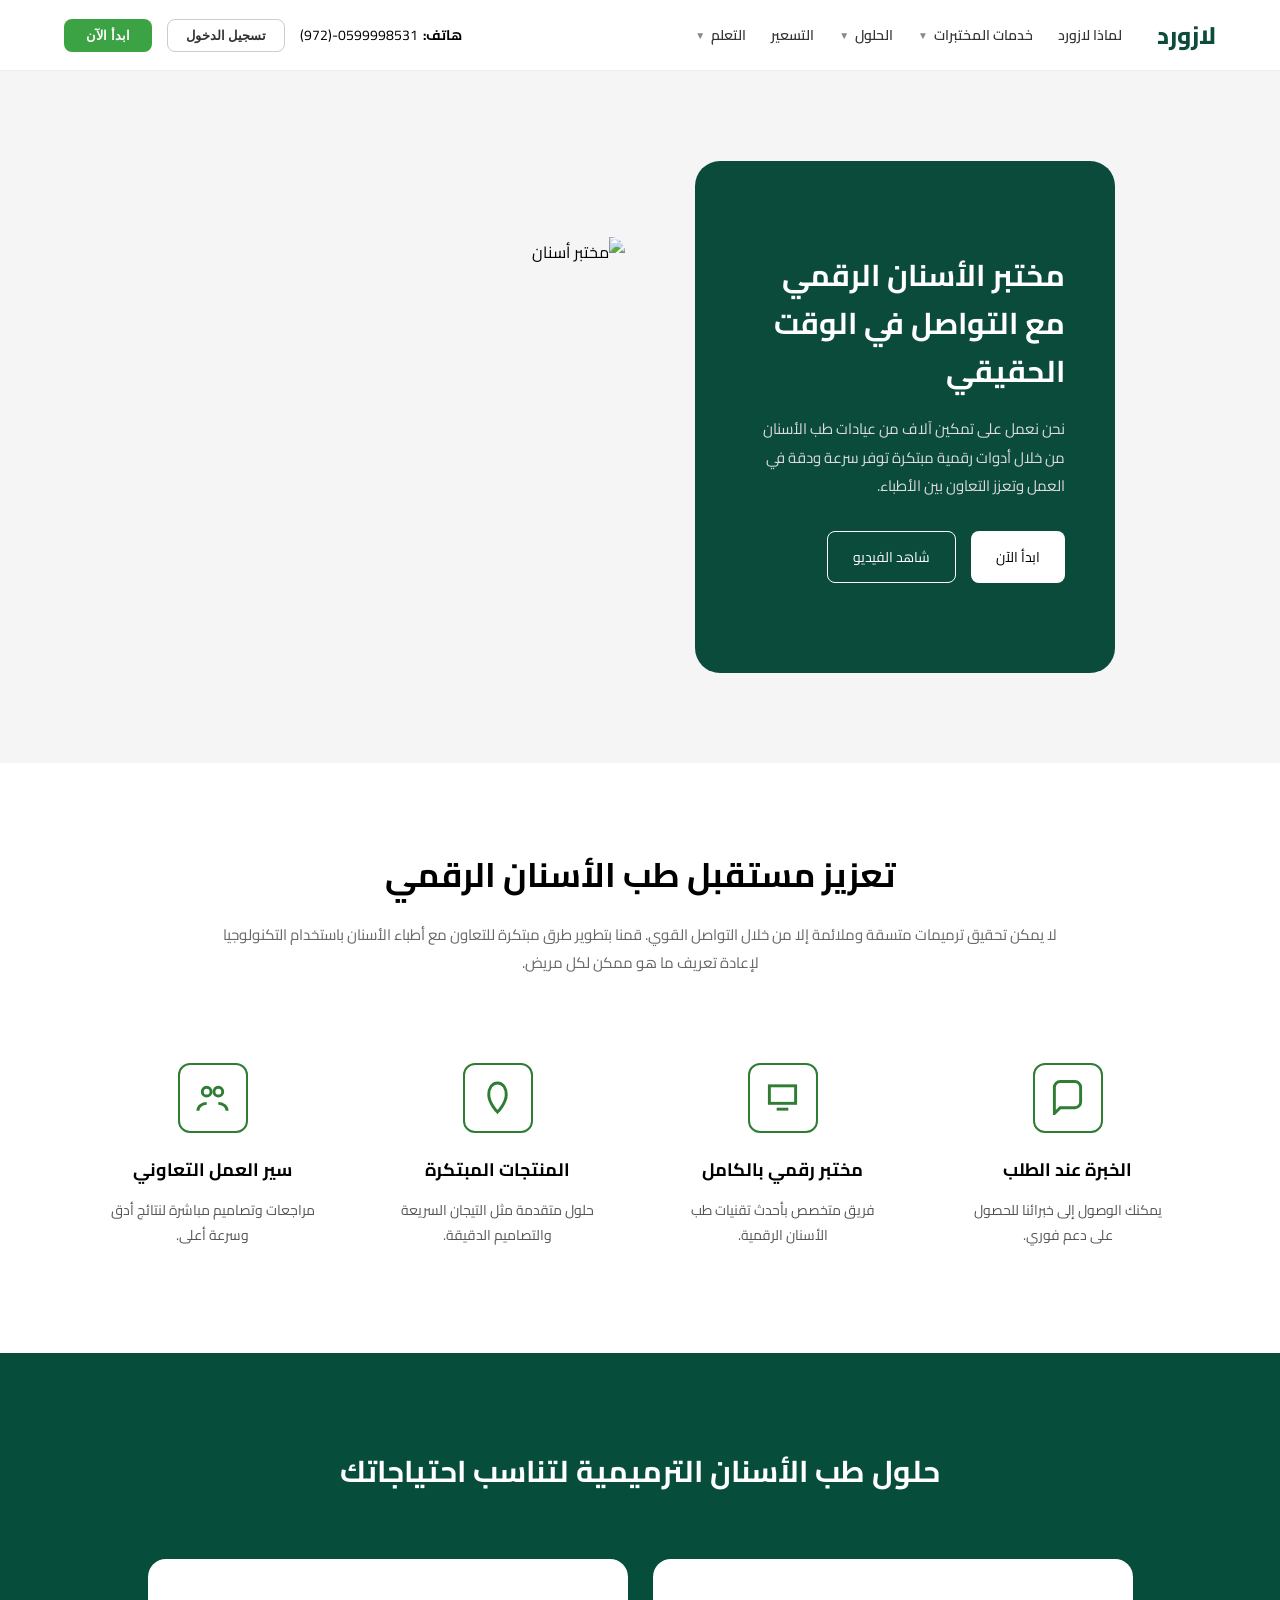
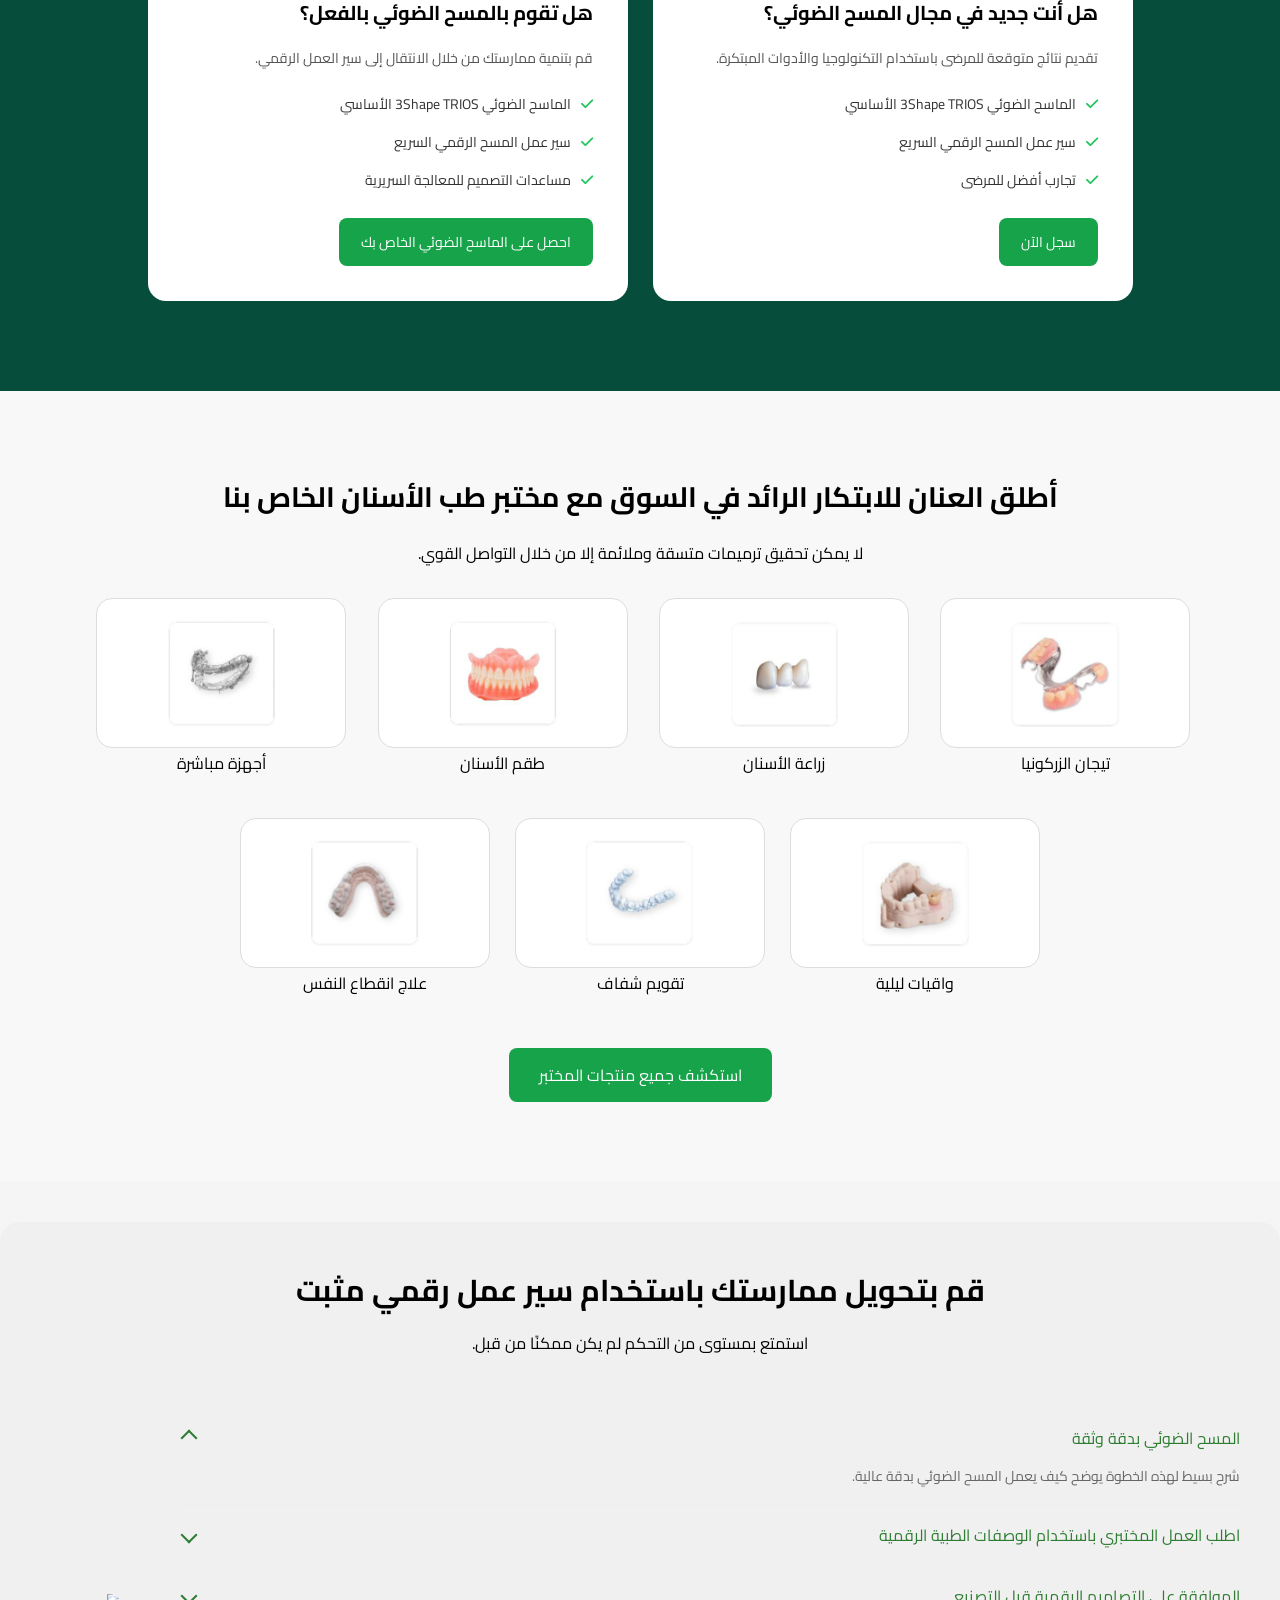
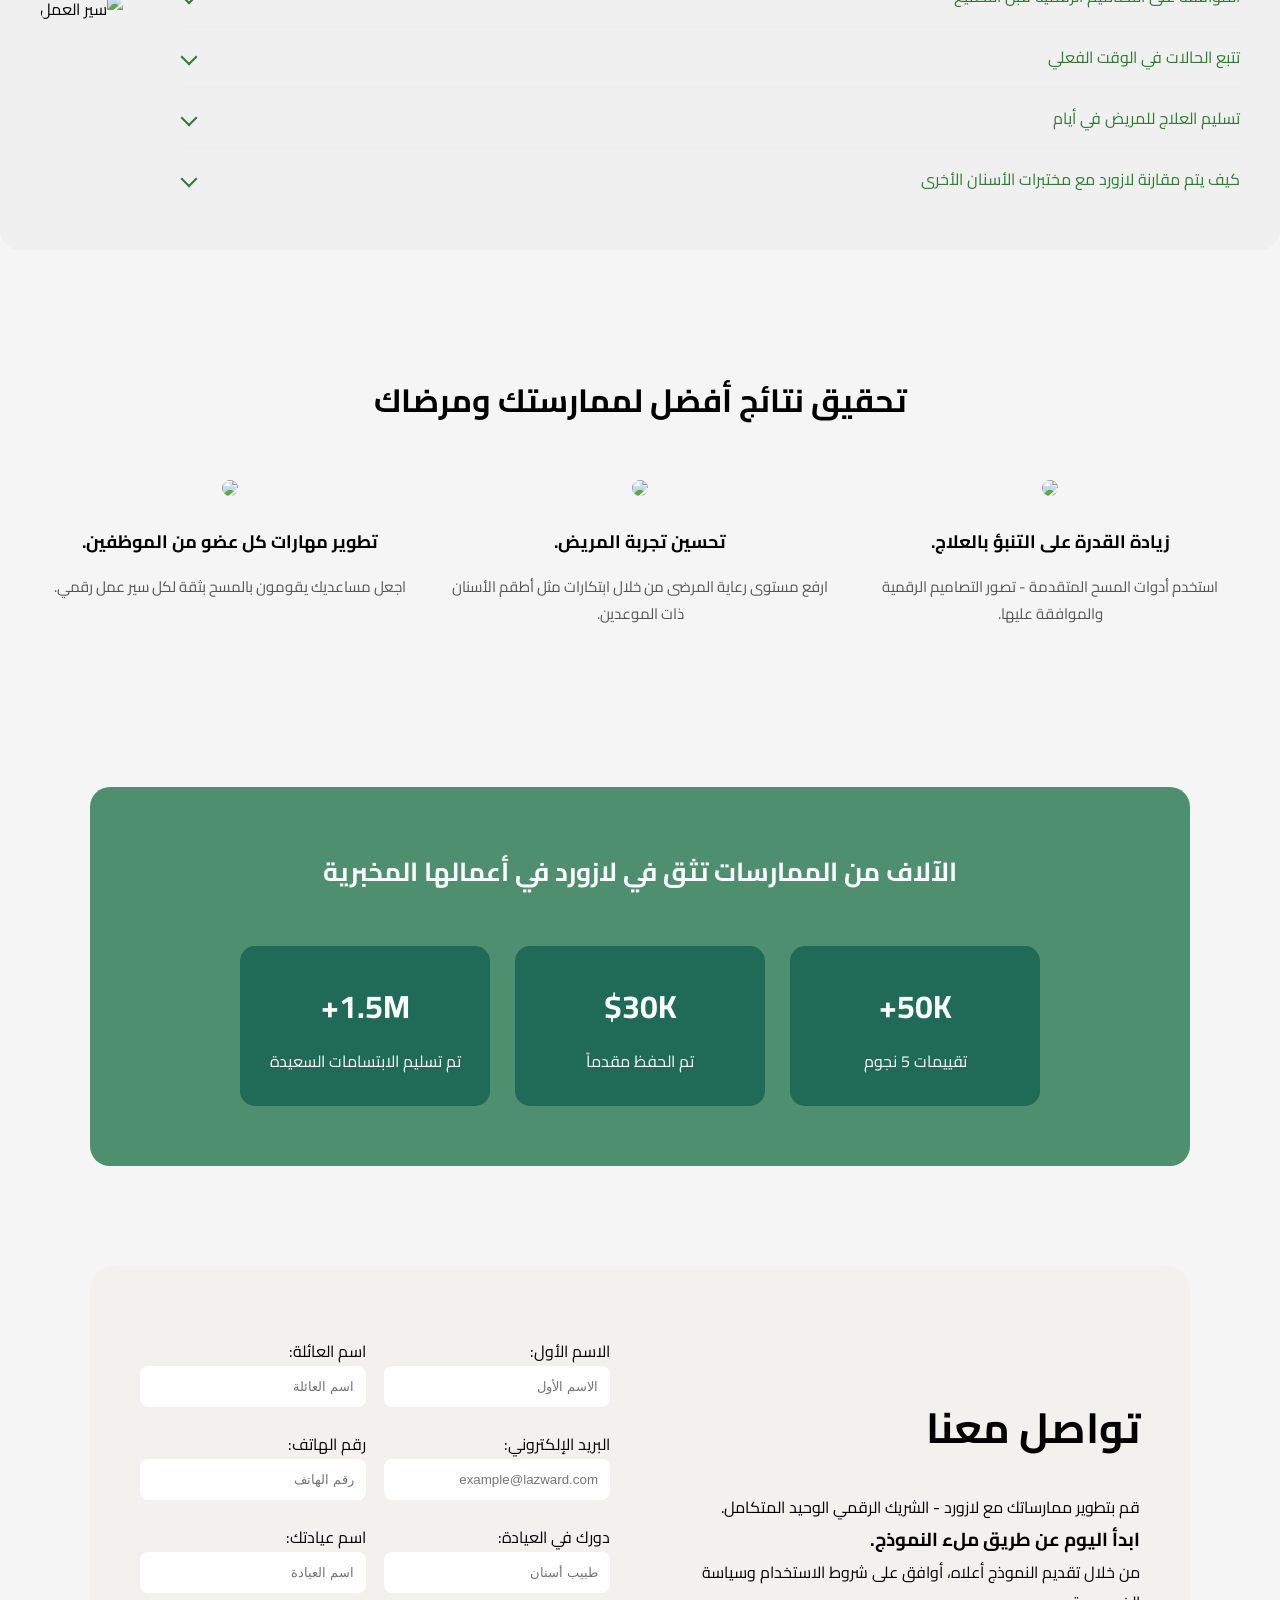
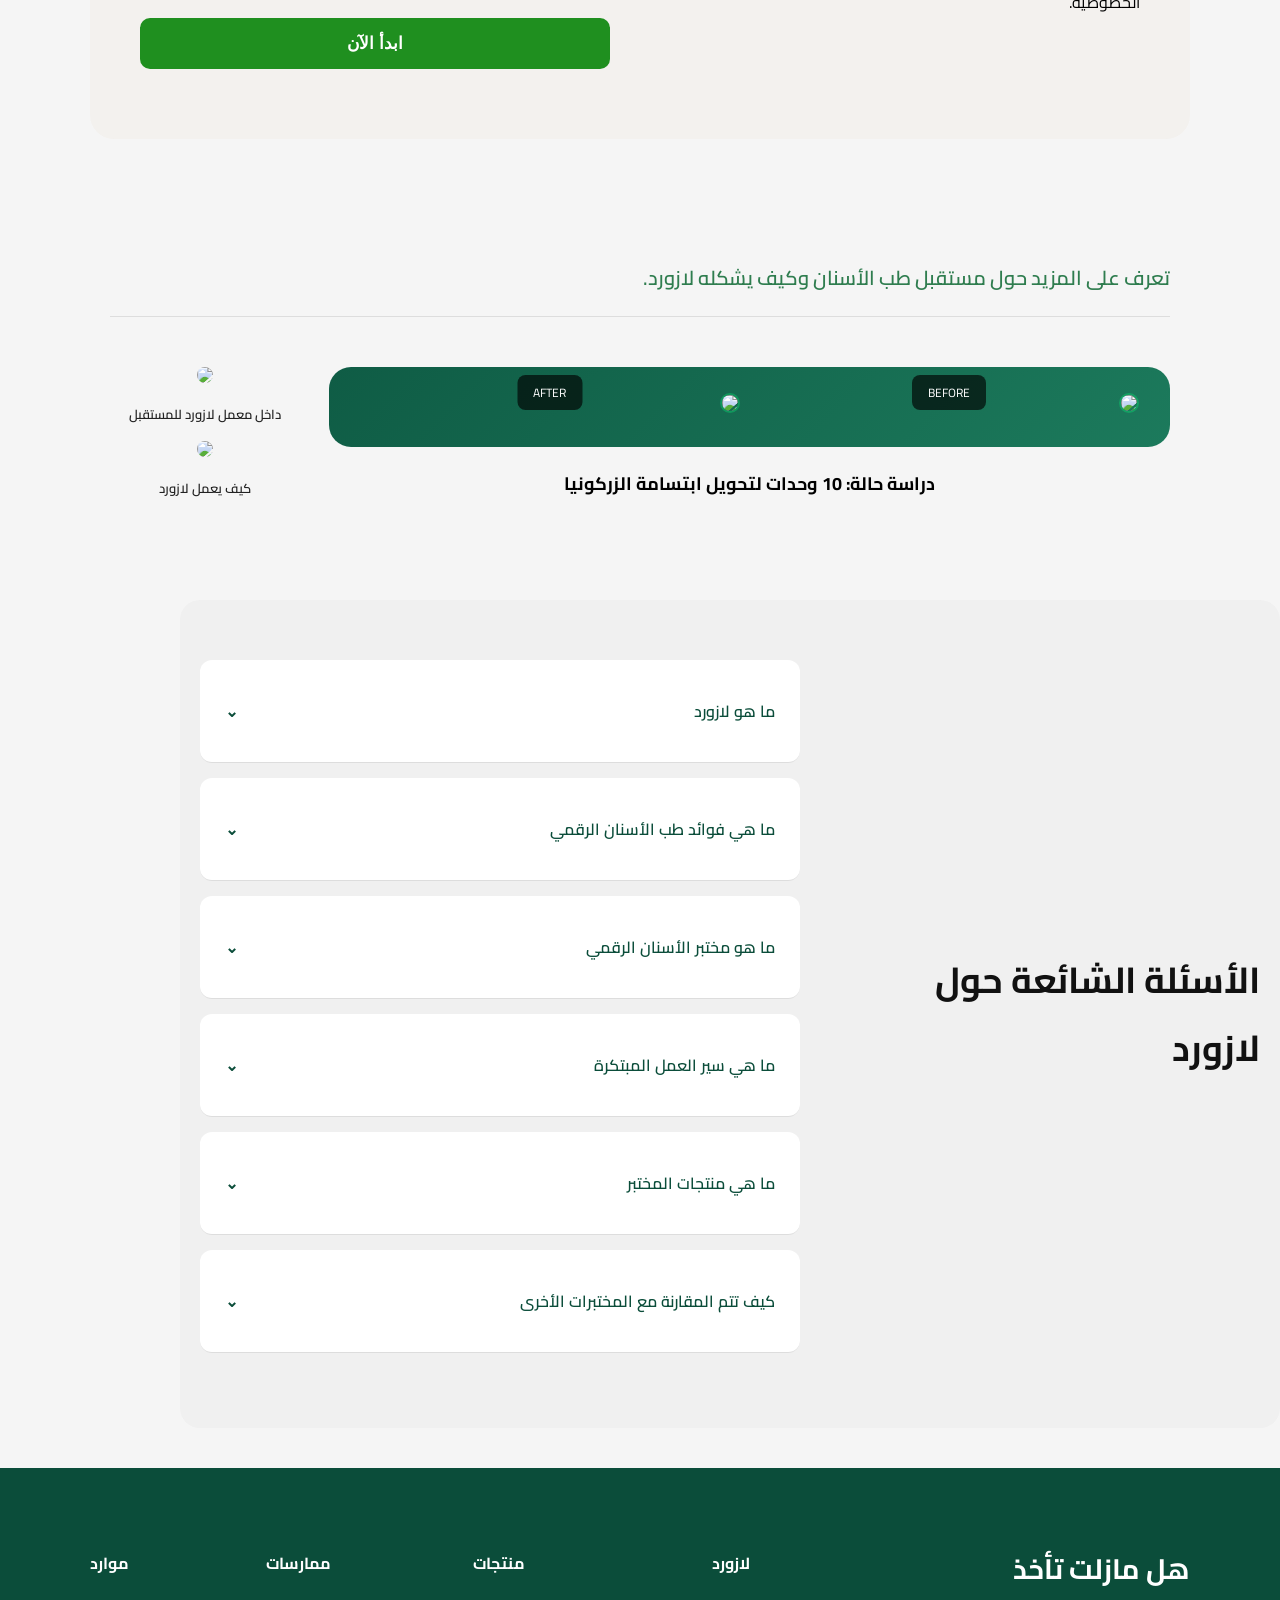
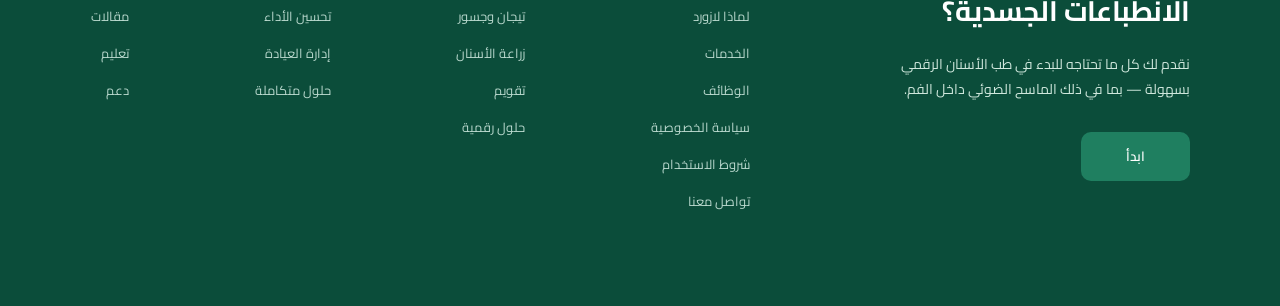
==== commit 01e5d458: "index.html" ====
--- a/index.html
+++ b/index.html
@@ -52,7 +52,7 @@
 <section class="solutions"><div class="container-solutions"><h2>حلول طب الأسنان الترميمية لتناسب احتياجاتك</h2><div class="cards-solutions"><div class="card-solution"><h3>هل أنت جديد في مجال المسح الضوئي؟</h3><p>تقديم نتائج متوقعة للمرضى باستخدام التكنولوجيا والأدوات المبتكرة.</p><ul><li><i class="fa-solid fa-check"></i> الماسح الضوئي 3Shape TRIOS الأساسي</li><li><i class="fa-solid fa-check"></i> سير عمل المسح الرقمي السريع</li><li><i class="fa-solid fa-check"></i> تجارب أفضل للمرضى</li></ul><a href="signup.html" class="btn-solution">سجل الآن</a></div><div class="card-solution"><h3>هل تقوم بالمسح الضوئي بالفعل؟</h3><p>قم بتنمية ممارستك من خلال الانتقال إلى سير العمل الرقمي.</p><ul><li><i class="fa-solid fa-check"></i> الماسح الضوئي 3Shape TRIOS الأساسي</li><li><i class="fa-solid fa-check"></i> سير عمل المسح الرقمي السريع</li><li><i class="fa-solid fa-check"></i> مساعدات التصميم للمعالجة السريرية</li></ul><a href="signup.html" class="btn-solution">احصل على الماسح الضوئي الخاص بك</a></div></div></div></section>
 
 <!-- Products -->
-<section class="lab-section"><h2>أطلق العنان للابتكار الرائد في السوق مع مختبر طب الأسنان الخاص بنا</h2><p>لا يمكن تحقيق ترميمات متسقة وملائمة إلا من خلال التواصل القوي.</p><br><div class="grid-4"><div class="item"><div class="img-box"><img src="https://cdn-icons-png.flaticon.com/512/2966/2966480.png"></div><p>تيجان الزركونيا</p></div><div class="item"><div class="img-box"><img src="https://cdn-icons-png.flaticon.com/512/2966/2966327.png"></div><p>زراعة الأسنان</p></div><div class="item"><div class="img-box"><img src="https://cdn-icons-png.flaticon.com/512/2966/2966493.png"></div><p>طقم الأسنان</p></div><div class="item"><div class="img-box"><img src="https://cdn-icons-png.flaticon.com/512/2966/2966499.png"></div><p>أجهزة مباشرة</p></div></div><div class="grid-3"><div class="item"><div class="img-box"><img src="https://cdn-icons-png.flaticon.com/512/2966/2966479.png"></div><p>واقيات ليلية</p></div><div class="item"><div class="img-box"><img src="https://cdn-icons-png.flaticon.com/512/2966/2966488.png"></div><p>تقويم شفاف</p></div><div class="item"><div class="img-box"><img src="https://cdn-icons-png.flaticon.com/512/2966/2966485.png"></div><p>علاج انقطاع النفس</p></div></div><a href="crowns-bridges.html" class="btn-lab">استكشف جميع منتجات المختبر</a></section>
+<section class="lab-section"><h2>أطلق العنان للابتكار الرائد في السوق مع مختبر طب الأسنان الخاص بنا</h2><p>لا يمكن تحقيق ترميمات متسقة وملائمة إلا من خلال التواصل القوي.</p><br><div class="grid-4"><div class="item"><div class="img-box"><img src="images/photo_2026-04-17_08-37-03.jpg"></div><p>تيجان الزركونيا</p></div><div class="item"><div class="img-box"><img src="images/photo_2026-04-17_08-37-35.jpg"></div><p>زراعة الأسنان</p></div><div class="item"><div class="img-box"><img src="images/photo_2026-04-17_08-37-26.jpg"></div><p>طقم الأسنان</p></div><div class="item"><div class="img-box"><img src="images/photo_2026-04-17_08-37-30.jpg"></div><p>أجهزة مباشرة</p></div></div><div class="grid-3"><div class="item"><div class="img-box"><img src="images/photo_2026-04-17_08-37-38.jpg"></div><p>واقيات ليلية</p></div><div class="item"><div class="img-box"><img src="images/photo_2026-04-17_08-37-44.jpg"></div><p>تقويم شفاف</p></div><div class="item"><div class="img-box"><img src="images/photo_2026-04-17_08-37-53.jpg"></div><p>علاج انقطاع النفس</p></div></div><a href="crowns-bridges.html" class="btn-lab">استكشف جميع منتجات المختبر</a></section>
 
 <!-- Accordion -->
 <section class="workflow"><div class="container-workflow"><div class="header-workflow"><h2>قم بتحويل ممارستك باستخدام سير عمل رقمي مثبت</h2><p>استمتع بمستوى من التحكم لم يكن ممكنًا من قبل.</p></div><div class="content-workflow"><div class="image-workflow"><img src="https://images.unsplash.com/photo-1588776814546-1ffcf47267a5?auto=format&fit=crop&q=80&w=800" alt="سير العمل"></div><div class="accordion"><div class="accordion-item active"><div class="accordion-title"><span>المسح الضوئي بدقة وثقة</span><span class="accordion-icon"></span></div><div class="accordion-body">شرح بسيط لهذه الخطوة يوضح كيف يعمل المسح الضوئي بدقة عالية.</div></div><div class="accordion-item"><div class="accordion-title"><span>اطلب العمل المختبري باستخدام الوصفات الطبية الرقمية</span><span class="accordion-icon"></span></div><div class="accordion-body">تفاصيل إضافية عن الطلب الرقمي وإدارة المختبر.</div></div><div class="accordion-item"><div class="accordion-title"><span>الموافقة على التصاميم الرقمية قبل التصنيع</span><span class="accordion-icon"></span></div><div class="accordion-body">راجع التصاميم ووافق عليها قبل التنفيذ.</div></div><div class="accordion-item"><div class="accordion-title"><span>تتبع الحالات في الوقت الفعلي</span><span class="accordion-icon"></span></div><div class="accordion-body">تابع حالة المريض خطوة بخطوة.</div></div><div class="accordion-item"><div class="accordion-title"><span>تسليم العلاج للمريض في أيام</span><span class="accordion-icon"></span></div><div class="accordion-body">تسليم سريع وفعّال للعلاج.</div></div><div class="accordion-item"><div class="accordion-title"><span>كيف يتم مقارنة لازورد مع مختبرات الأسنان الأخرى</span><span class="accordion-icon"></span></div><div class="accordion-body">مقارنة شاملة مع الحلول الأخرى.</div></div></div></div></div></section>
@@ -77,4 +77,4 @@
 
 <script src="index.js"></script>
 </body>
-</html>+</html>
